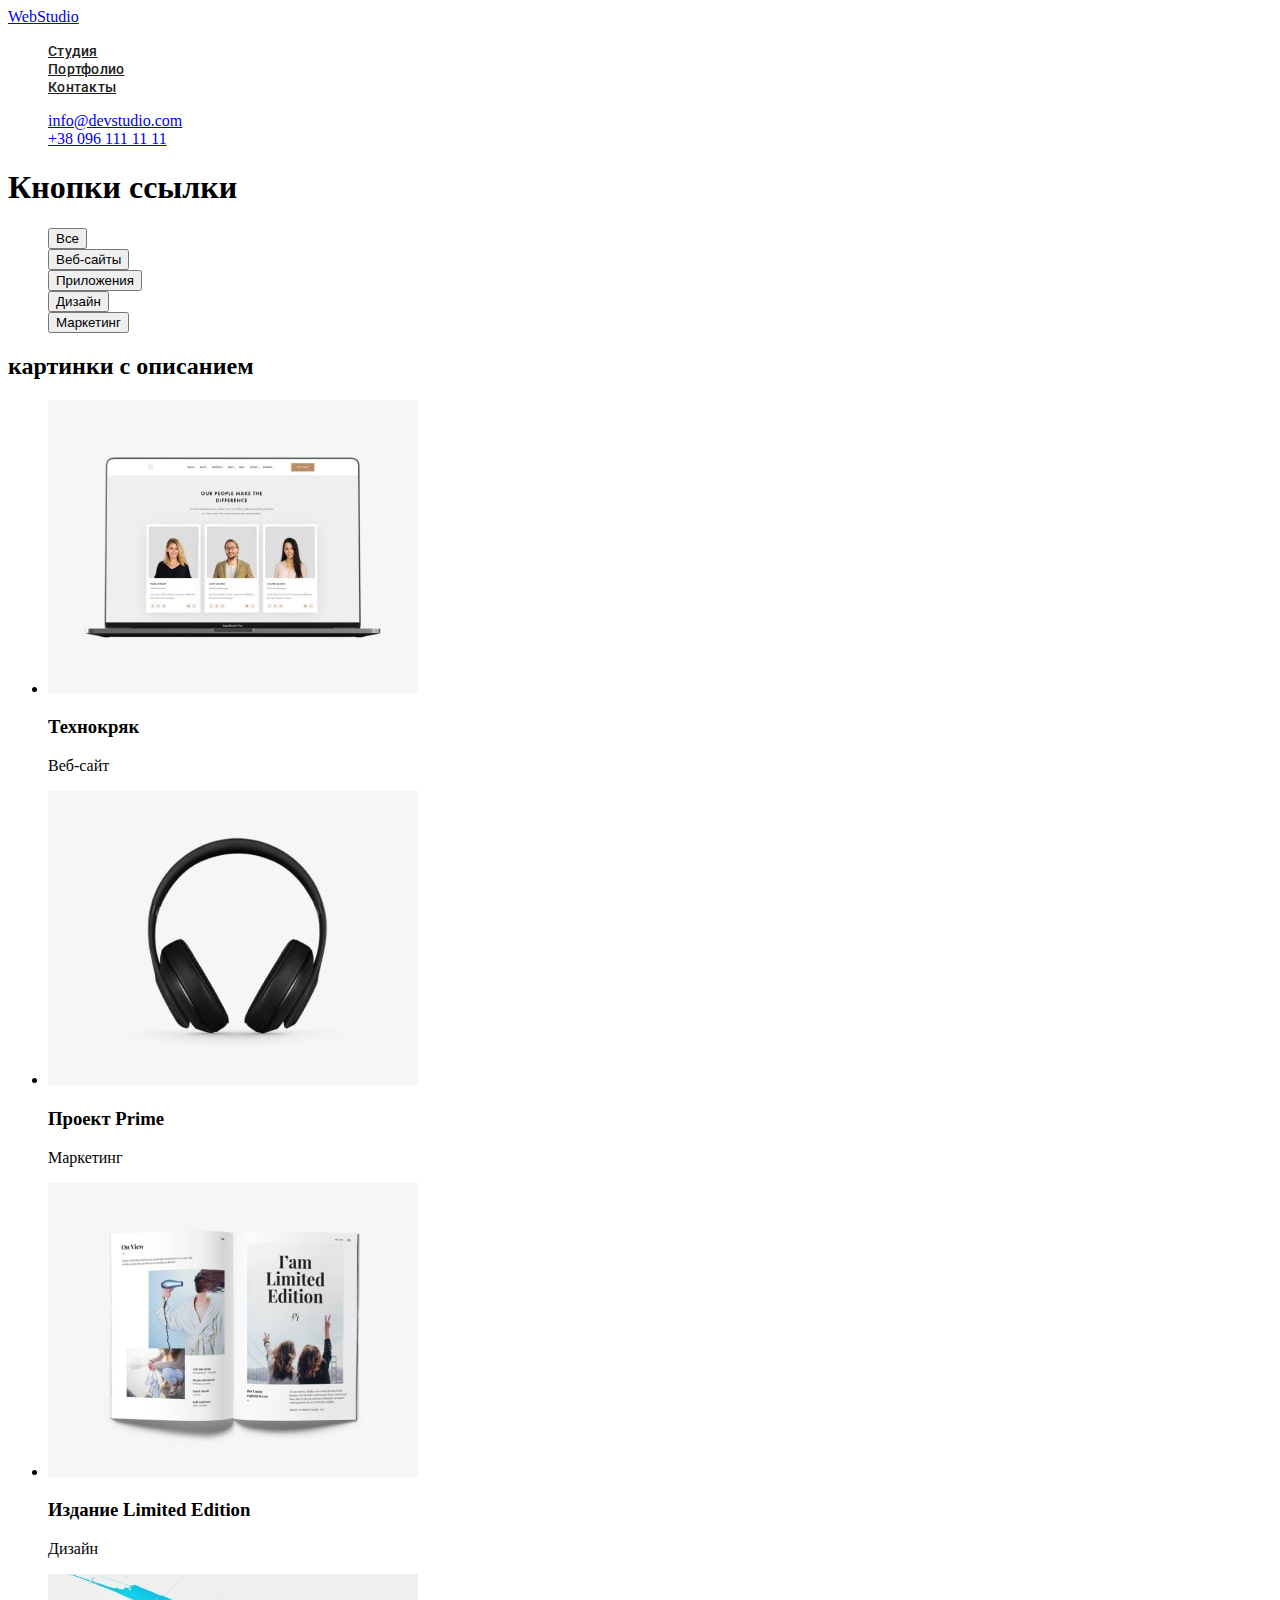
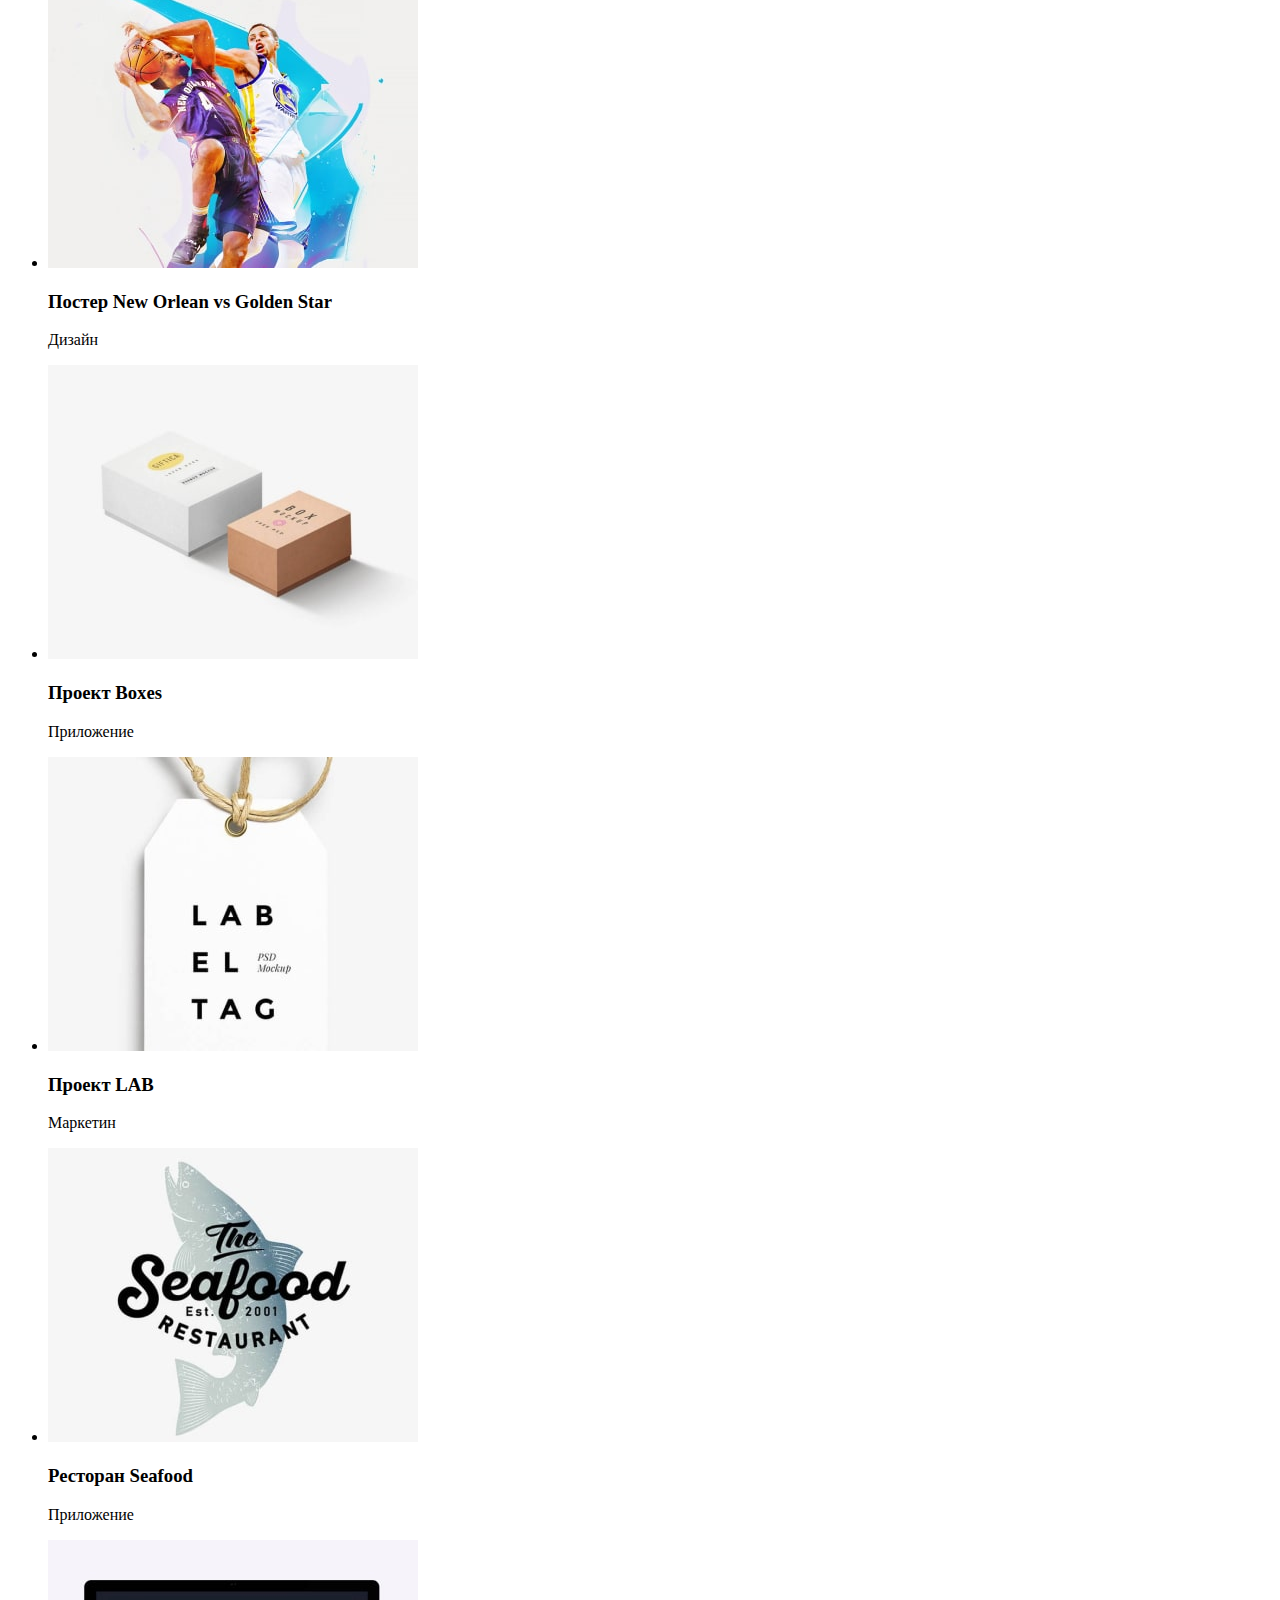
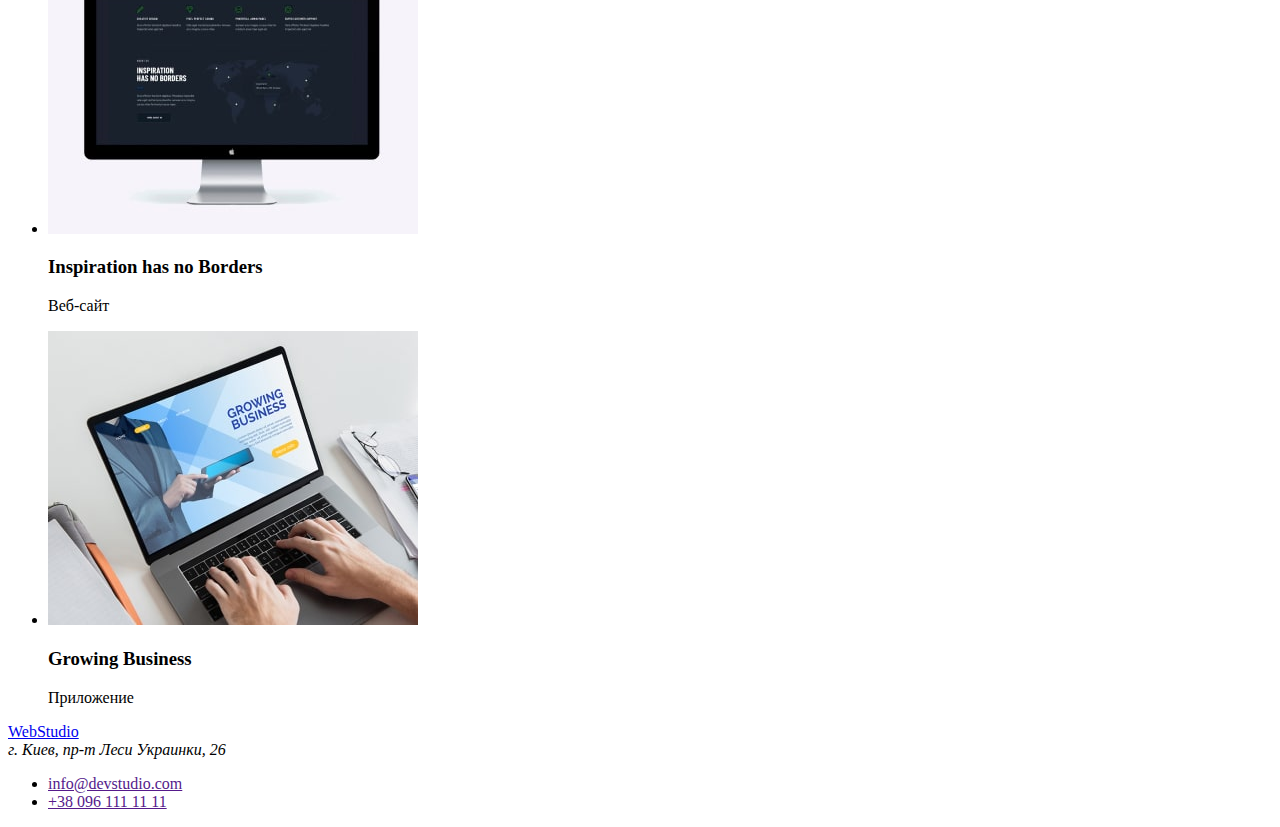
==== portfolio.html @ 8af30c6c "вношу стили" ====
<!DOCTYPE html>
<html lang="ru">

<head>
    <meta charset="UTF-8">
    <meta http-equiv="X-UA-Compatible" content="IE=edge">
    <meta name="viewport" content="width=device-width, initial-scale=1.0">
    
    <title>portfolio</title>
    <link rel="preconnect" href="https://fonts.googleapis.com">
    <link rel="preconnect" href="https://fonts.gstatic.com" crossorigin>
    <link
        href="https://fonts.googleapis.com/css2?family=Montserrat:wght@400;700&family=Raleway:wght@700&family=Roboto:wght@400;500;700;900&display=swap"
        rel="stylesheet">
    <link rel="stylesheet" href="./css/style.css">

</head>

<body>
    <header class="header">
        
        <nav class="navigation">
            <a lang="en" href="WebStudio"><span> Web</span>Studio</a>
            <ul class="marker">
                <li ><a class="navigation-stil" href="" class="navigation-list" >Студия</a></li>
                <li ><a class="navigation-stil"class="navigation-list" href=""  >Портфолио</a></li>
                <li ><a class="navigation-stil"class="navigation-list"href=""   >Контакты</a></li>
            </ul>
        </nav>
        <ul class="marker">
            <li ><a class="navigation-list"  href="mailto:info@devstudio.com" >info@devstudio.com</a></li>
            <li ><a class="navigation-list"  href="tel:+380961111111" >+38 096 111 11 11</a></li>
        </ul>

    </header>

    <!-- Герой-->
    <main>
        <!-- <h1>Навигация</h1> -->
        <section>
            <h1>Кнопки ссылки</h1>
            <ul>
                <li class="marker">
                    <button class="navigation-list" type="booton">Все</button>
                </li>
                <li class="marker">
                    <button type="button">Веб-сайты</button>
                </li>
                <li class="marker">
                    <button type="button">Приложения</button>
                </li>
                <li class="marker">
                    <button type="button">Дизайн</button>
                </li>
                <li class="marker">
                    <button type="button">Маркетинг</button>
                </li>
            </ul>
        </section>

        <!-- <h2>картинки с описанием</h2> -->
        <section>
            <h2>картинки с описанием</h2>
            <ul>
                <li>
                    <img src="./img/img_portfolio/img_1.jpg" alt="ноутбук с дизайнерами">
                    <h3>Технокряк</h3>
                    <p>Веб-сайт</p>
                </li>
                <li>
                    <img src="./img/img_portfolio/img_2.jpg" alt="наушники">
                    <h3>Проект Prime</h3>
                    <p>Маркетинг</p>
                </li>
                <li>
                    <img src="./img/img_portfolio/img_3.jpg" alt="журнал">
                    <h3>Издание Limited Edition</h3>
                    <p>Дизайн</p>
                </li>
                <li>
                    <img src="./img/img_portfolio/img_4.jpg" alt="спорт">
                    <h3>Постер New Orlean vs Golden Star</h3>
                    <p>Дизайн</p>
                </li>
                <li>
                    <img src="./img/img_portfolio/img_5.jpg" alt="коробки">
                    <h3>Проект Boxes</h3>
                    <p>Приложение</p>
                </li>
                <li>
                    <img src="./img/img_portfolio/img_6.jpg" alt="бирка">
                    <h3>Проект LAB</h3>
                    <p>Маркетин</p>
                </li>
                <li>
                    <img src="./img/img_portfolio/img_7.jpg" alt="рыба">
                    <h3>Ресторан Seafood</h3>
                    <p>Приложение</p>
                </li>
                <li>
                    <img src="./img/img_portfolio/img_8.jpg" alt="монитор стационарный">
                    <h3>Inspiration has no Borders</h3>
                    <p>Веб-сайт</p>
                </li>
                <li>
                    <img src="./img/img_portfolio/img_9.jpg" alt="ноутбук">
                    <h3>Growing Business</h3>
                    <p>Приложение</p>
                </li>
            </ul>


        </section>

    </main>
    <!-- Подвал -->
    <footer>
        <a lang="en" href="WebStudio"><span> Web</span>Studio</a>

        <address>г. Киев, пр-т Леси Украинки, 26</address>

        <ul>
            <li><a href="">info@devstudio.com</a></li>
            <li><a href="">+38 096 111 11 11</a></li>
        </ul>

    </footer>



</body>

</html>
---- css/style.css ----
/* маркер */
.marker {
  list-style: none;
  text-decoration: none;
}
/* подчеркивание */
/* .underlining {
  text-decoration: none; */
}

/* хедер  */
.header {
  background: #ffffff;
}
/* навигация */
.navigation {
}
.navigation-stil {
  font-family: "Roboto", sans-serif;
  font-weight: 500;
  font-size: 14px;
  line-height: 1.14;
  letter-spacing: 0.02em;
  color: #212121;
}
/* псевдокласс */

/* :hover
    :focus
    :active
    :visited */

.navigation-list:hover,
:focus {
  color: #ffffff;
  background-color: #2196f3;
}
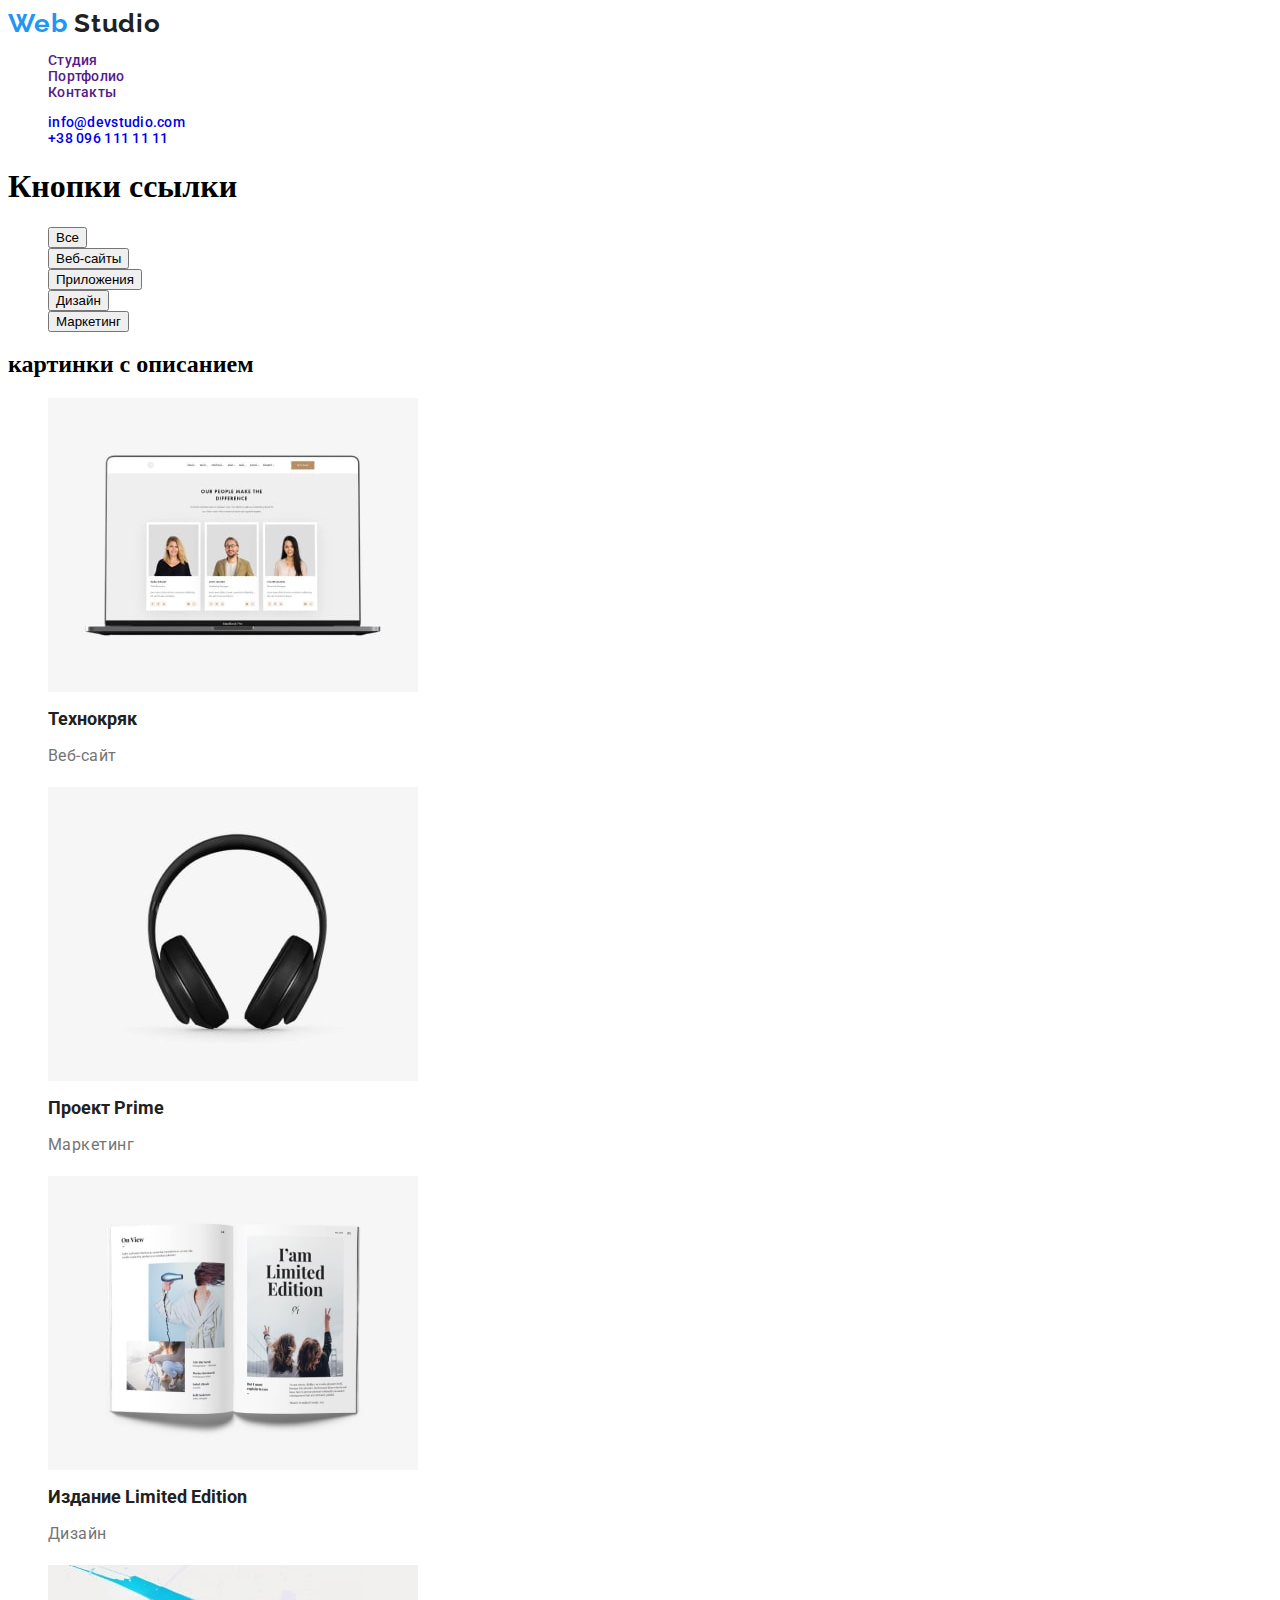
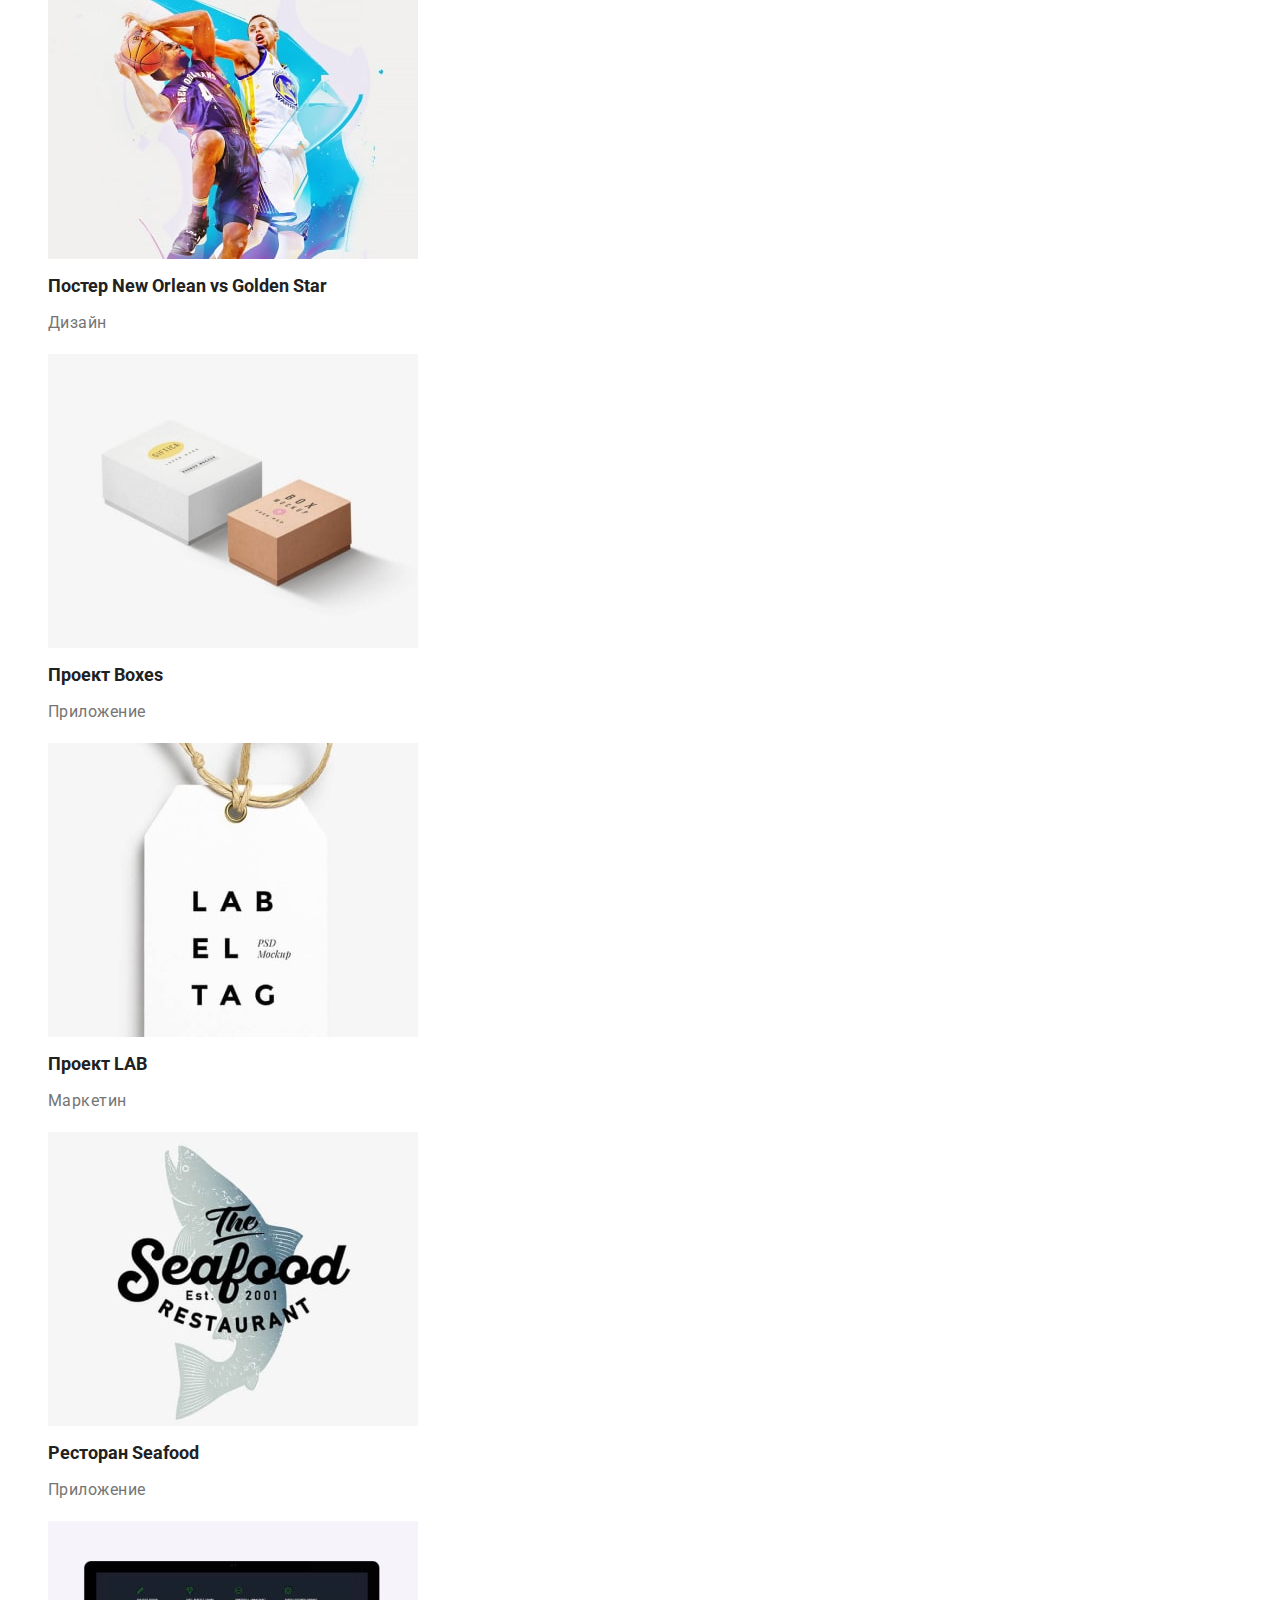
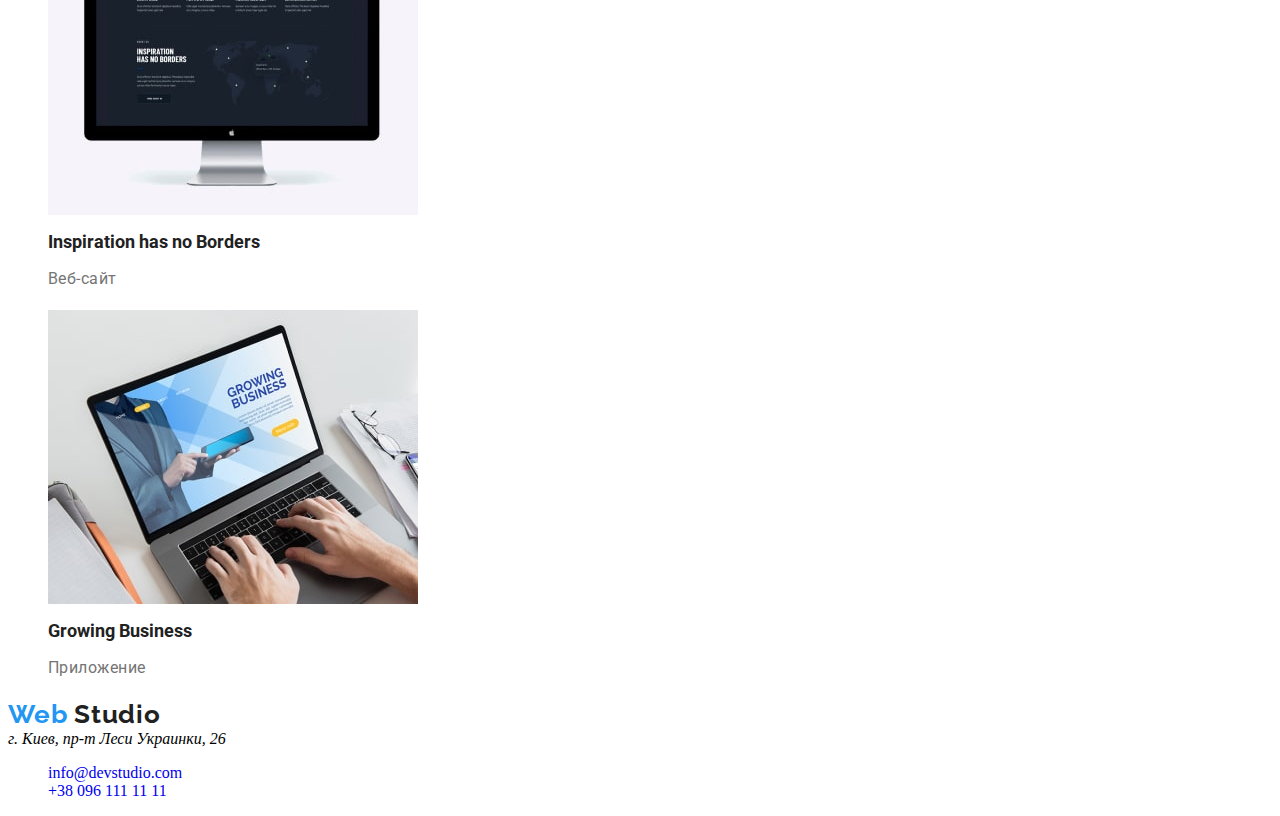
==== commit 6c352e8a: "закончил страницу портфолио" ====
--- a/portfolio.html
+++ b/portfolio.html
@@ -20,16 +20,17 @@
     <header class="header">
         
         <nav class="navigation">
-            <a lang="en" href="WebStudio"><span> Web</span>Studio</a>
-            <ul class="marker">
-                <li ><a class="navigation-stil" href="" class="navigation-list" >Студия</a></li>
-                <li ><a class="navigation-stil"class="navigation-list" href=""  >Портфолио</a></li>
-                <li ><a class="navigation-stil"class="navigation-list"href=""   >Контакты</a></li>
+            <a class="navigation-stil-logo underlining " lang="en" href="WebStudio"> Web <span style="color:#212121 ;"> Studio </span>  </a>
+
+            <ul class="navigation-stil marker " >
+                <li ><a class="navigation-list  underlining " href="">Студия</a></li>
+                <li ><a class="navigation-list  underlining" href="">Портфолио</a></li>
+                <li ><a class="navigation-list  underlining" href="">Контакты</a></li>
             </ul>
         </nav>
-        <ul class="marker">
-            <li ><a class="navigation-list"  href="mailto:info@devstudio.com" >info@devstudio.com</a></li>
-            <li ><a class="navigation-list"  href="tel:+380961111111" >+38 096 111 11 11</a></li>
+        <ul class="navigation-stil marker ">
+            <li ><a class="navigation-list  underlining " href="mailto:info@devstudio.com" >info@devstudio.com</a></li>
+            <li ><a class="navigation-list  underlining " href="tel:+380961111111" >+38 096 111 11 11</a></li>
         </ul>
 
     </header>
@@ -39,9 +40,9 @@
         <!-- <h1>Навигация</h1> -->
         <section>
             <h1>Кнопки ссылки</h1>
-            <ul>
+            <ul class="click-transition">
                 <li class="marker">
-                    <button class="navigation-list" type="booton">Все</button>
+                    <button  type="button">Все</button>
                 </li>
                 <li class="marker">
                     <button type="button">Веб-сайты</button>
@@ -56,56 +57,57 @@
                     <button type="button">Маркетинг</button>
                 </li>
             </ul>
+            
         </section>
 
         <!-- <h2>картинки с описанием</h2> -->
         <section>
             <h2>картинки с описанием</h2>
             <ul>
-                <li>
+                <li class="marker">
                     <img src="./img/img_portfolio/img_1.jpg" alt="ноутбук с дизайнерами">
-                    <h3>Технокряк</h3>
-                    <p>Веб-сайт</p>
+                    <h3 class="paragraph-pictures">Технокряк</h3>
+                    <p class="tech-portfolio-pictures">Веб-сайт</p>
                 </li>
-                <li>
+                <li class="marker">
                     <img src="./img/img_portfolio/img_2.jpg" alt="наушники">
-                    <h3>Проект Prime</h3>
-                    <p>Маркетинг</p>
+                    <h3 class="paragraph-pictures">Проект Prime</h3>
+                    <p class="tech-portfolio-pictures">Маркетинг</p>
                 </li>
-                <li>
+                <li class="marker">
                     <img src="./img/img_portfolio/img_3.jpg" alt="журнал">
-                    <h3>Издание Limited Edition</h3>
-                    <p>Дизайн</p>
+                    <h3 class="paragraph-pictures">Издание Limited Edition</h3>
+                    <p class="tech-portfolio-pictures">Дизайн</p>
                 </li>
-                <li>
+                <li class="marker">
                     <img src="./img/img_portfolio/img_4.jpg" alt="спорт">
-                    <h3>Постер New Orlean vs Golden Star</h3>
-                    <p>Дизайн</p>
+                    <h3 class="paragraph-pictures">Постер New Orlean vs Golden Star</h3>
+                    <p class="tech-portfolio-pictures">Дизайн</p>
                 </li>
-                <li>
+                <li class="marker">
                     <img src="./img/img_portfolio/img_5.jpg" alt="коробки">
-                    <h3>Проект Boxes</h3>
-                    <p>Приложение</p>
+                    <h3 class="paragraph-pictures">Проект Boxes</h3>
+                    <p class="tech-portfolio-pictures">Приложение</p>
                 </li>
-                <li>
+                <li class="marker">
                     <img src="./img/img_portfolio/img_6.jpg" alt="бирка">
-                    <h3>Проект LAB</h3>
-                    <p>Маркетин</p>
+                    <h3 class="paragraph-pictures">Проект LAB</h3>
+                    <p class="tech-portfolio-pictures">Маркетин</p>
                 </li>
-                <li>
+                <li class="marker">
                     <img src="./img/img_portfolio/img_7.jpg" alt="рыба">
-                    <h3>Ресторан Seafood</h3>
-                    <p>Приложение</p>
+                    <h3 class="paragraph-pictures">Ресторан Seafood</h3>
+                    <p class="tech-portfolio-pictures">Приложение</p>
                 </li>
-                <li>
+                <li class="marker">
                     <img src="./img/img_portfolio/img_8.jpg" alt="монитор стационарный">
-                    <h3>Inspiration has no Borders</h3>
-                    <p>Веб-сайт</p>
+                    <h3 class="paragraph-pictures">Inspiration has no Borders</h3>
+                    <p class="tech-portfolio-pictures">Веб-сайт</p>
                 </li>
-                <li>
+                <li class="marker">
                     <img src="./img/img_portfolio/img_9.jpg" alt="ноутбук">
-                    <h3>Growing Business</h3>
-                    <p>Приложение</p>
+                    <h3 class="paragraph-pictures">Growing Business</h3>
+                    <p class="tech-portfolio-pictures">Приложение</p>
                 </li>
             </ul>
 
@@ -115,13 +117,13 @@
     </main>
     <!-- Подвал -->
     <footer>
-        <a lang="en" href="WebStudio"><span> Web</span>Studio</a>
+        <a class="navigation-stil-logo underlining " lang="en" href="WebStudio"> Web <span style="color:#212121 ;"> Studio </span> </a>
 
         <address>г. Киев, пр-т Леси Украинки, 26</address>
 
-        <ul>
-            <li><a href="">info@devstudio.com</a></li>
-            <li><a href="">+38 096 111 11 11</a></li>
+        <ul >
+            <li class="marker" ><a class="navigation-list  underlining " href="mailto:info@devstudio.com">info@devstudio.com</a></li>
+            <li class="marker" ><a class="navigation-list  underlining " href="tel:+380961111111">+38 096 111 11 11</a></li>
         </ul>
 
     </footer>
--- a/css/style.css
+++ b/css/style.css
@@ -1,17 +1,19 @@
+/* ++++++ начало портфолио+++++ */
 /* маркер */
 .marker {
   list-style: none;
+}
+
+/* подчеркивание */
+
+.underlining {
   text-decoration: none;
-}
-/* подчеркивание */
-/* .underlining {
-  text-decoration: none; */
 }
 
 /* хедер  */
 .header {
-  background: #ffffff;
 }
+
 /* навигация */
 .navigation {
 }
@@ -23,6 +25,25 @@
   letter-spacing: 0.02em;
   color: #212121;
 }
+/* стиль логотипа */
+.navigation-stil-logo {
+  font-family: "Raleway", sans-serif;
+  font-weight: 700;
+  font-size: 26px;
+  line-height: 1.19;
+  letter-spacing: 0.03em;
+  color: #2196f3;
+}
+/* навигационные кнопки */
+.click-transition {
+  font-family: "Roboto", sans-serif;
+  font-weight: 500;
+  font-size: 14px;
+  line-height: 1.14;
+  letter-spacing: 0.03em;
+  color: #212121;
+  cursor: pointer;
+}
 /* псевдокласс */
 
 /* :hover
@@ -30,8 +51,26 @@
     :active
     :visited */
 
-.navigation-list:hover,
+.navigation-list :hover,
 :focus {
   color: #ffffff;
   background-color: #2196f3;
 }
+/* картинки с описанием */
+.paragraph-pictures {
+  font-family: "Roboto", sans-serif;
+  font-weight: 700;
+  font-size: 18px;
+  line-height: 0.5;
+  color: #212121;
+}
+
+/* текст в картинках портфолио*/
+.tech-portfolio-pictures {
+  font-family: "Roboto", sans-serif;
+  font-weight: 400;
+  font-size: 16px;
+  line-height: 30px;
+  letter-spacing: 0.03em;
+  color: #757575;
+}
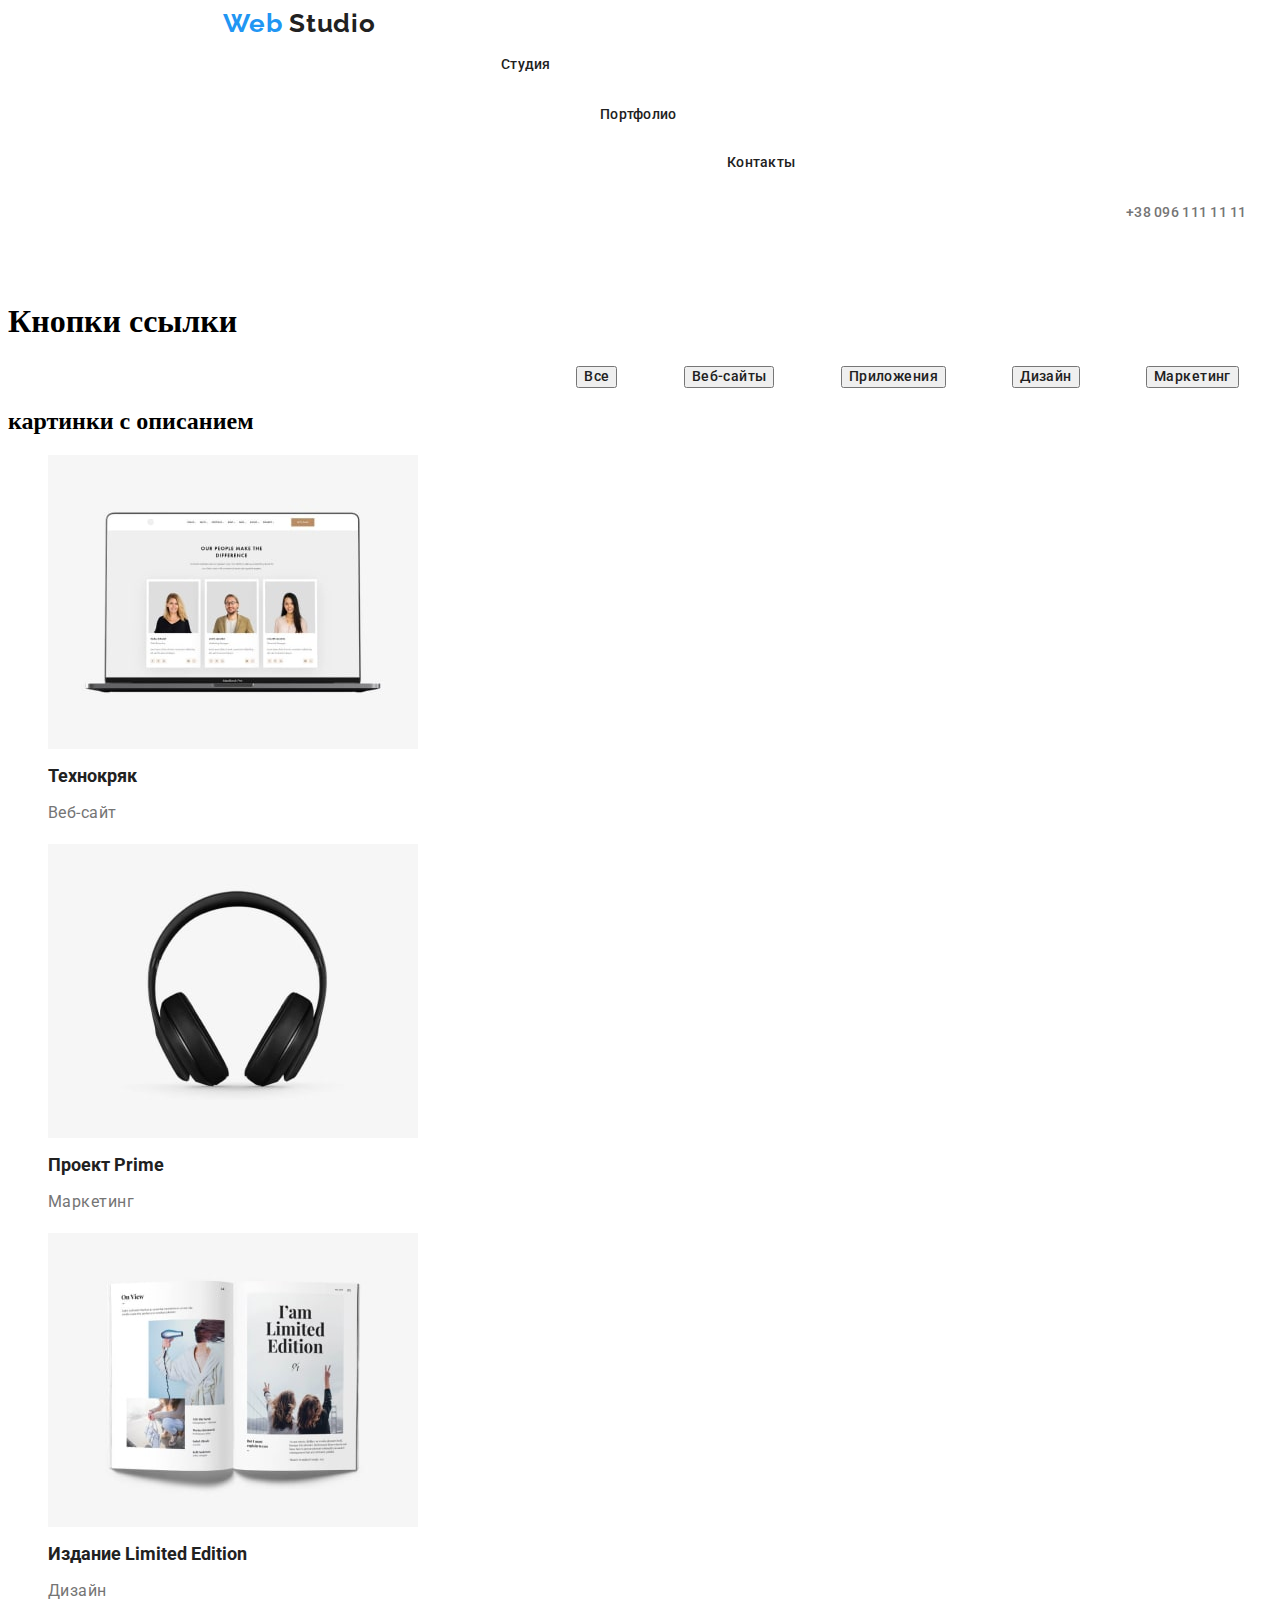
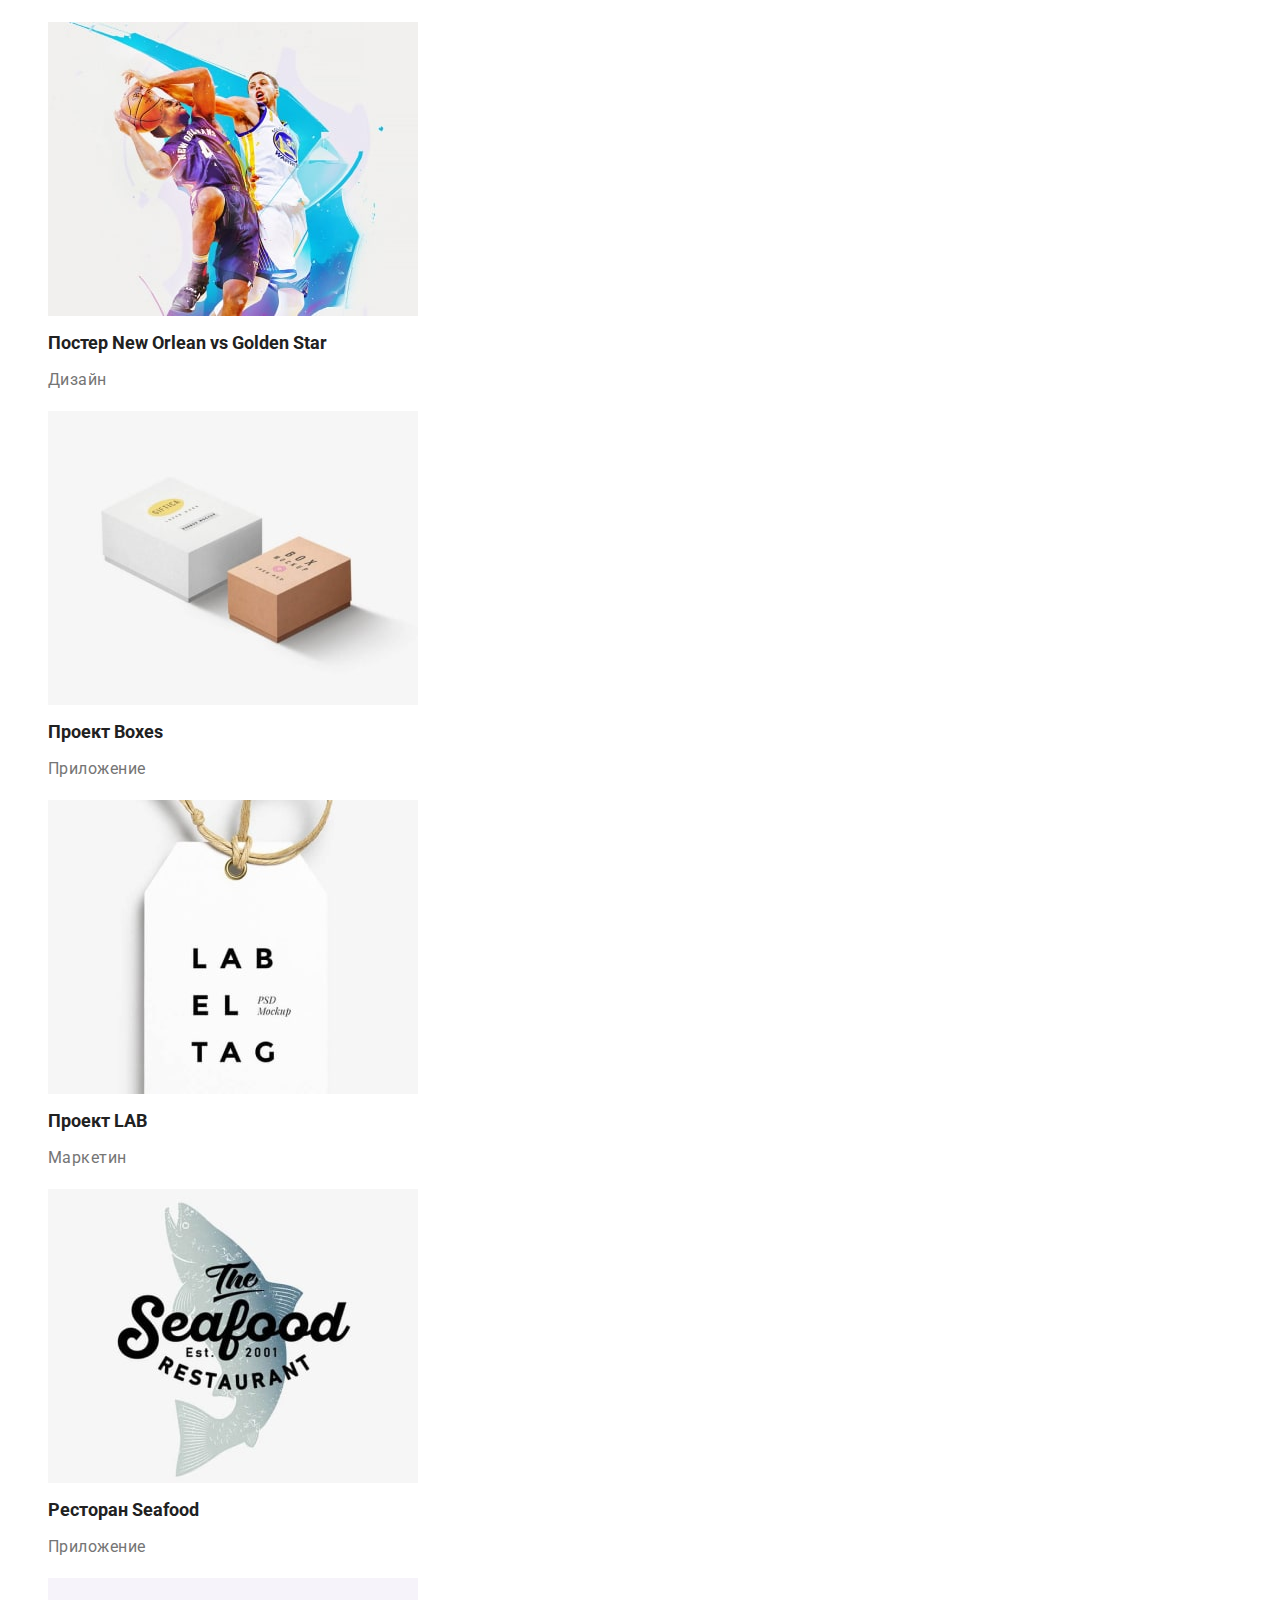
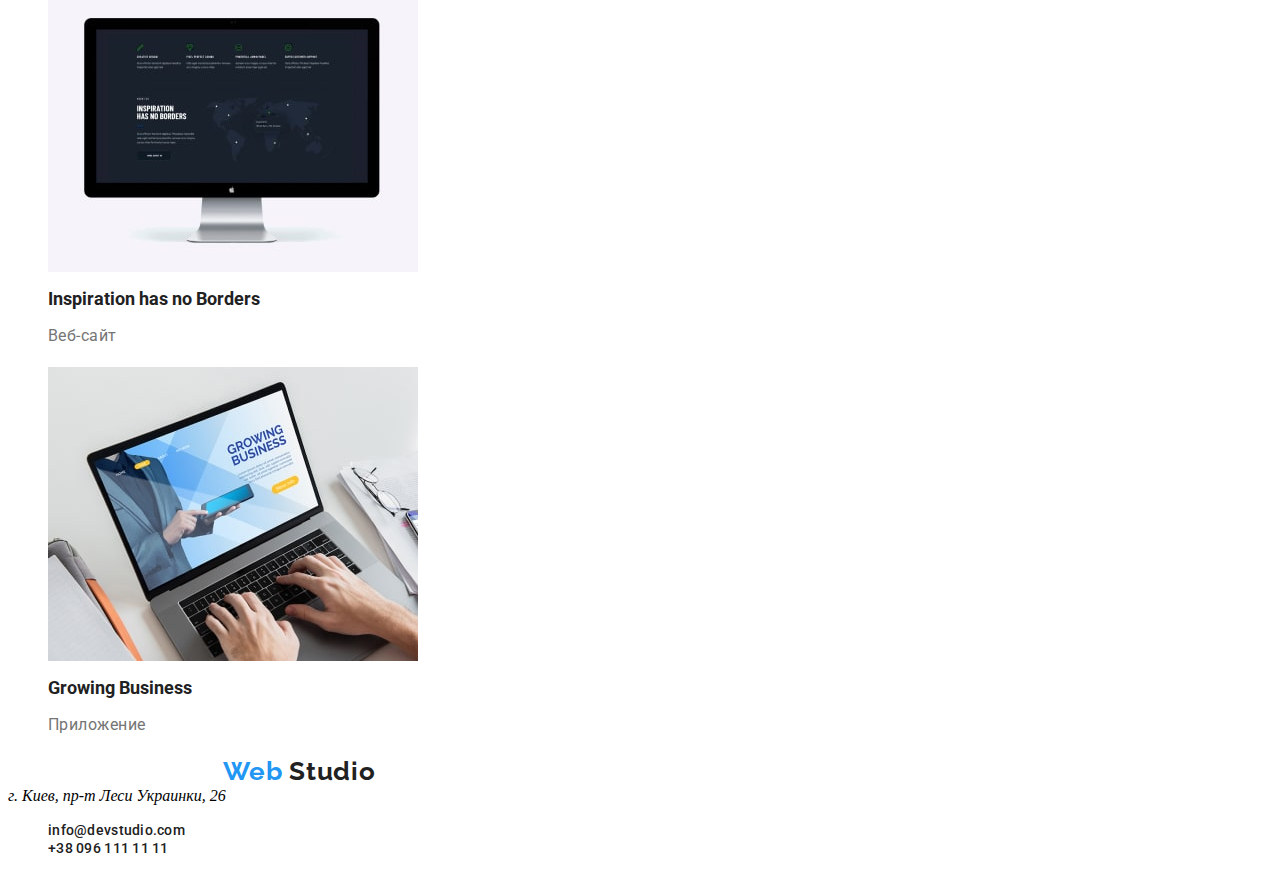
==== commit 4fdfd298: "Сделал домашнее задание / проверил валидатором/ прочитать Reedme" ====
--- a/portfolio.html
+++ b/portfolio.html
@@ -12,49 +12,56 @@
     <link
         href="https://fonts.googleapis.com/css2?family=Montserrat:wght@400;700&family=Raleway:wght@700&family=Roboto:wght@400;500;700;900&display=swap"
         rel="stylesheet">
-    <link rel="stylesheet" href="./css/style.css">
+
+    <link rel="stylesheet" href="./css/portfolio.css">
 
 </head>
+<body>    
+    <header >
+                
+            <nav class="navigation">
+                <a class="navigation-stil-logo underlining " lang="en" href="WebStudio"> Web <span style="color:#212121 ;"> Studio</span> </a>
+               
+                <ul class=" marker ">
+                    <li class="item-studio list " ><a class="navigation-list  underlining  " href="">Студия</a></li>
+                    <li class="item-portfolio list"><a class="navigation-list  underlining" href="">Портфолио</a></li>
+                    <li class="item-contacts list"><a class="navigation-list  underlining" href="">Контакты</a></li>
+                </ul>
+            </nav>
 
-<body>
-    <header class="header">
+                <ul class=" marker ">
+                    <li class="navigation-list-cont list "><a class="called  underlining  " href="tel:+380961111111">+38 096 111 11 11</a></li>
+                    <li class="navigation-list-mail list"><a class="called  underlining " href="mailto:info@devstudio.com">info@devstudio.com</a></li>
+                </ul>
+                
         
-        <nav class="navigation">
-            <a class="navigation-stil-logo underlining " lang="en" href="WebStudio"> Web <span style="color:#212121 ;"> Studio </span>  </a>
-
-            <ul class="navigation-stil marker " >
-                <li ><a class="navigation-list  underlining " href="">Студия</a></li>
-                <li ><a class="navigation-list  underlining" href="">Портфолио</a></li>
-                <li ><a class="navigation-list  underlining" href="">Контакты</a></li>
-            </ul>
-        </nav>
-        <ul class="navigation-stil marker ">
-            <li ><a class="navigation-list  underlining " href="mailto:info@devstudio.com" >info@devstudio.com</a></li>
-            <li ><a class="navigation-list  underlining " href="tel:+380961111111" >+38 096 111 11 11</a></li>
-        </ul>
 
     </header>
+    
 
     <!-- Герой-->
     <main>
         <!-- <h1>Навигация</h1> -->
         <section>
+            <!-- Нужно скрыть -->
+
             <h1>Кнопки ссылки</h1>
-            <ul class="click-transition">
-                <li class="marker">
-                    <button  type="button">Все</button>
+
+            <ul class="section-adventure">
+                <li class="list marker">
+                    <button class="click-transition" type="button">Все</button>
                 </li>
-                <li class="marker">
-                    <button type="button">Веб-сайты</button>
+                <li class="marker list">
+                    <button class="click-transition " type="button">Веб-сайты</button>
                 </li>
-                <li class="marker">
-                    <button type="button">Приложения</button>
+                <li class="marker list">
+                    <button  class="click-transition" type="button">Приложения</button>
                 </li>
-                <li class="marker">
-                    <button type="button">Дизайн</button>
+                <li class="marker list">
+                    <button  class="click-transition" type="button">Дизайн</button>
                 </li>
-                <li class="marker">
-                    <button type="button">Маркетинг</button>
+                <li class="marker list">
+                    <button  class="click-transition" type="button">Маркетинг</button>
                 </li>
             </ul>
             
@@ -62,7 +69,9 @@
 
         <!-- <h2>картинки с описанием</h2> -->
         <section>
+            <!-- Нужно скрыть -->
             <h2>картинки с описанием</h2>
+
             <ul>
                 <li class="marker">
                     <img src="./img/img_portfolio/img_1.jpg" alt="ноутбук с дизайнерами">
--- a/css/portfolio.css
+++ b/css/portfolio.css
@@ -0,0 +1,120 @@
+/* ++++++ Основные переменные с Header+++++ */
+
+/* точка /маркер */
+.marker {
+  list-style: none;
+}
+.underlining {
+  text-decoration: none;
+}
+/* псевдокласс */
+
+/* :hover
+    :focus
+    :active
+    :visited */
+
+.list :hover,
+:focus {
+  color: #212121;
+  background-color: #2196f3;
+}
+/* хедер  */
+.header {
+}
+
+/* навигация */
+.navigation {
+}
+/* стиль логотипа */
+
+.navigation-stil-logo {
+  font-family: "Raleway", sans-serif;
+  font-weight: 700;
+  font-size: 26px;
+  line-height: 1.19;
+  letter-spacing: 0.03em;
+  color: #2196f3;
+  margin-bottom: 24px;
+  margin-left: 215px;
+}
+/* стиль логотипа */
+
+.navigation-list {
+  font-family: "Roboto", sans-serif;
+  font-weight: 500;
+  font-size: 14px;
+  line-height: 1.14;
+  letter-spacing: 0.02em;
+  color: #212121;
+}
+/* Телефон мыло */
+.called {
+  font-family: "Roboto", sans-serif;
+  font-weight: 500;
+  font-size: 14px;
+  line-height: 1.14;
+  letter-spacing: 0.02em;
+  color: #757575;
+}
+/* Студия /портфолио/контакт */
+.item-studio {
+  margin-bottom: 32px;
+  margin-left: 453px;
+}
+.item-portfolio {
+  margin-bottom: 32px;
+  margin-left: 552px;
+}
+.item-contacts {
+  margin-bottom: 32px;
+  margin-left: 679px;
+  display: flex;
+}
+.navigation-list-cont {
+  margin-bottom: 32px;
+  margin-left: 1078px;
+}
+.navigation-list-mail {
+  margin-bottom: 32px;
+  margin-left: 1263px;
+}
+/* Хедер закончился */
+
+/* навигационные кнопки */
+.section-adventure {
+  display: flex;
+  margin-left: 495px;
+  padding-top: 5px;
+  font-size: center;
+  justify-content: space-around;
+  align-items: center;
+}
+
+.click-transition {
+  font-family: "Roboto", sans-serif;
+  font-weight: 500;
+  font-size: 14px;
+  line-height: 1.14;
+  letter-spacing: 0.03em;
+  color: #212121;
+  cursor: pointer;
+}
+/* картинки с описанием */
+.paragraph-pictures {
+  font-family: "Roboto", sans-serif;
+  font-weight: 700;
+  font-size: 18px;
+  line-height: 0.5;
+  color: #212121;
+}
+
+/* текст в картинках портфолио*/
+.tech-portfolio-pictures {
+  font-family: "Roboto", sans-serif;
+  font-weight: 400;
+  font-size: 16px;
+  line-height: 30px;
+  letter-spacing: 0.03em;
+  color: #757575;
+}
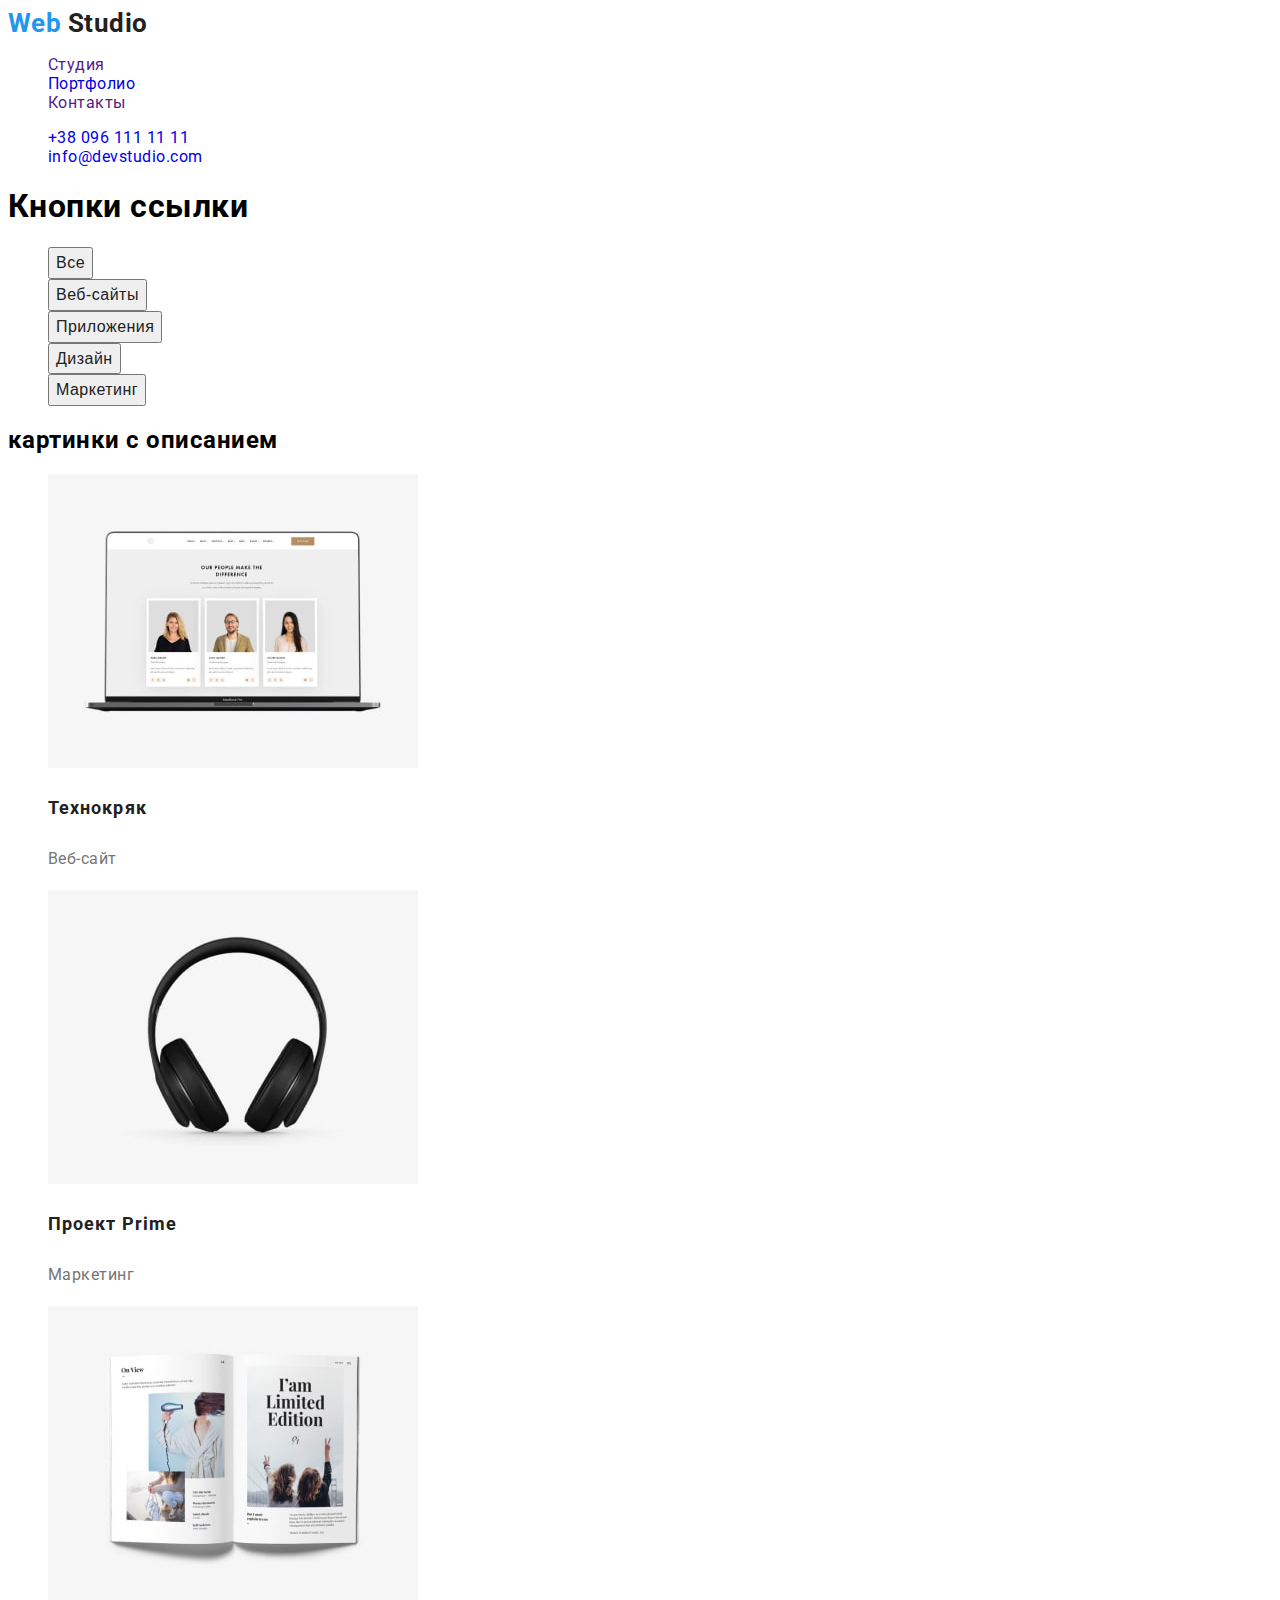
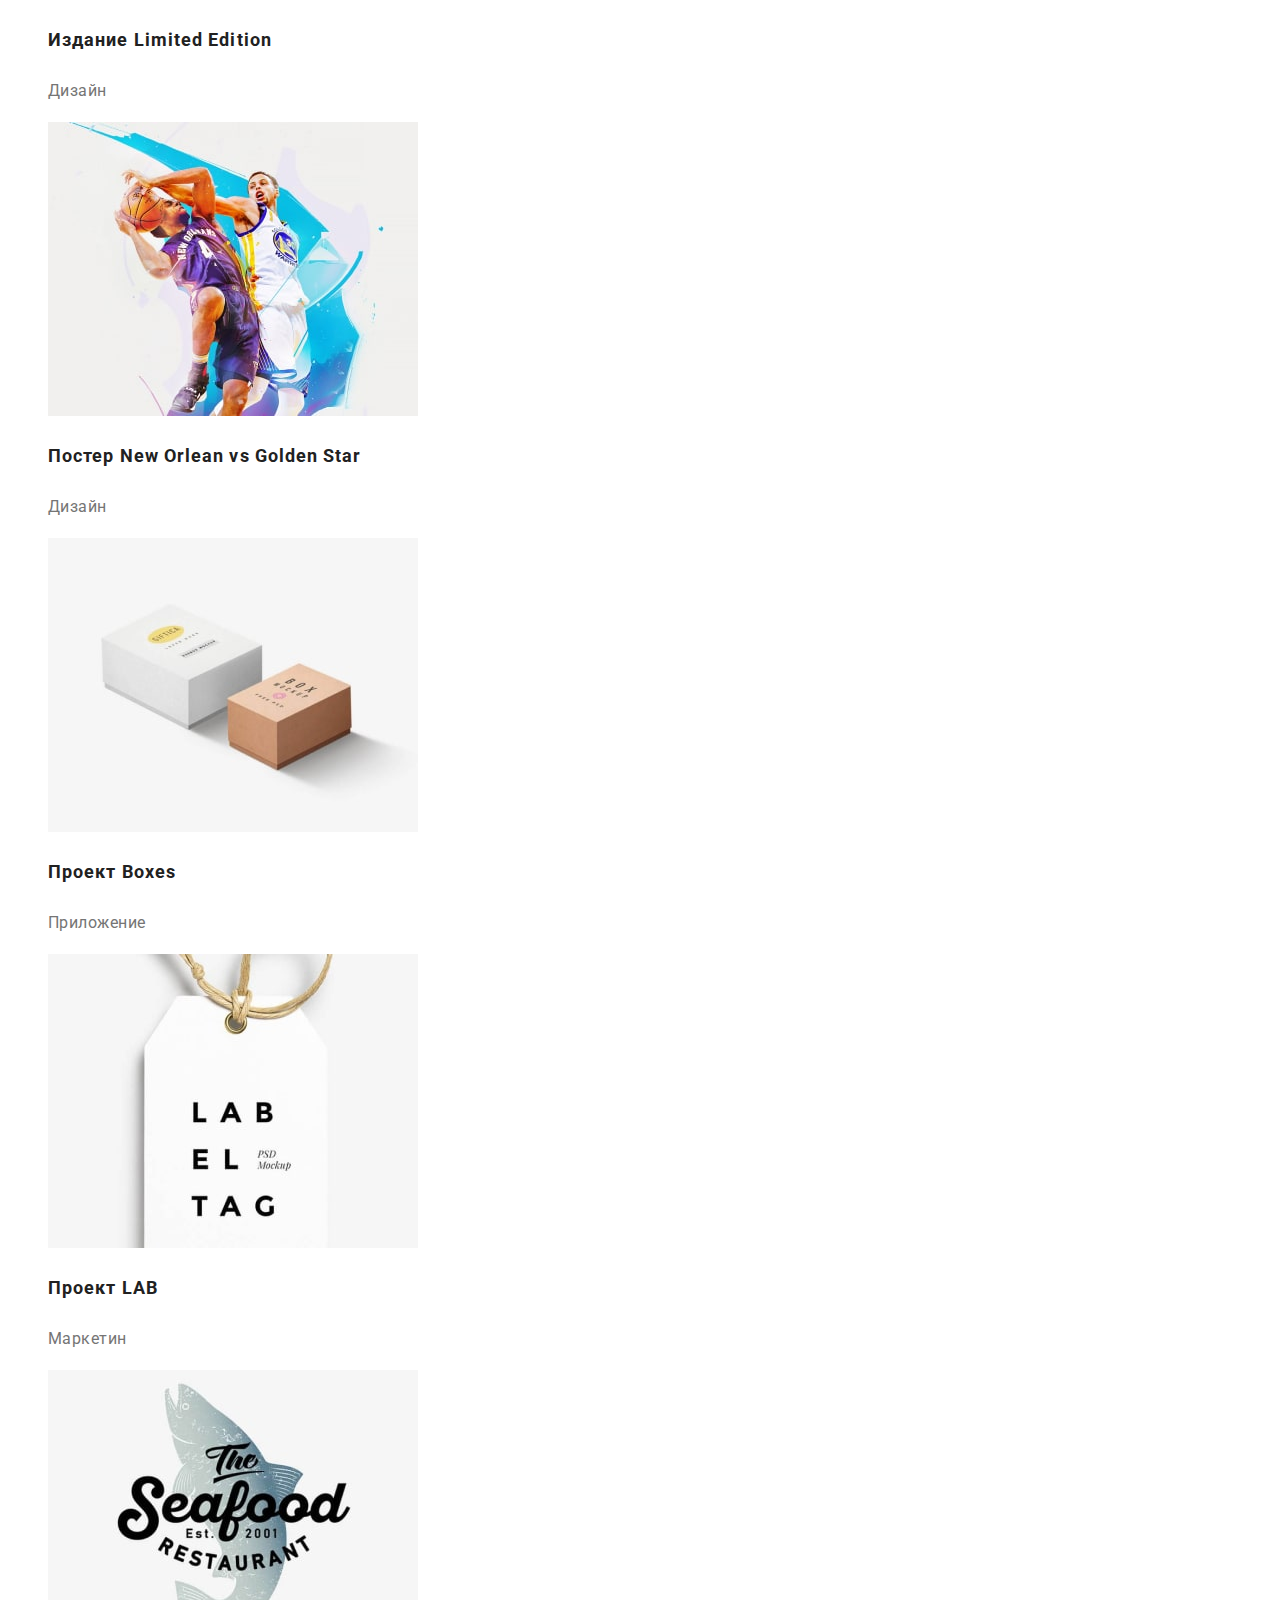
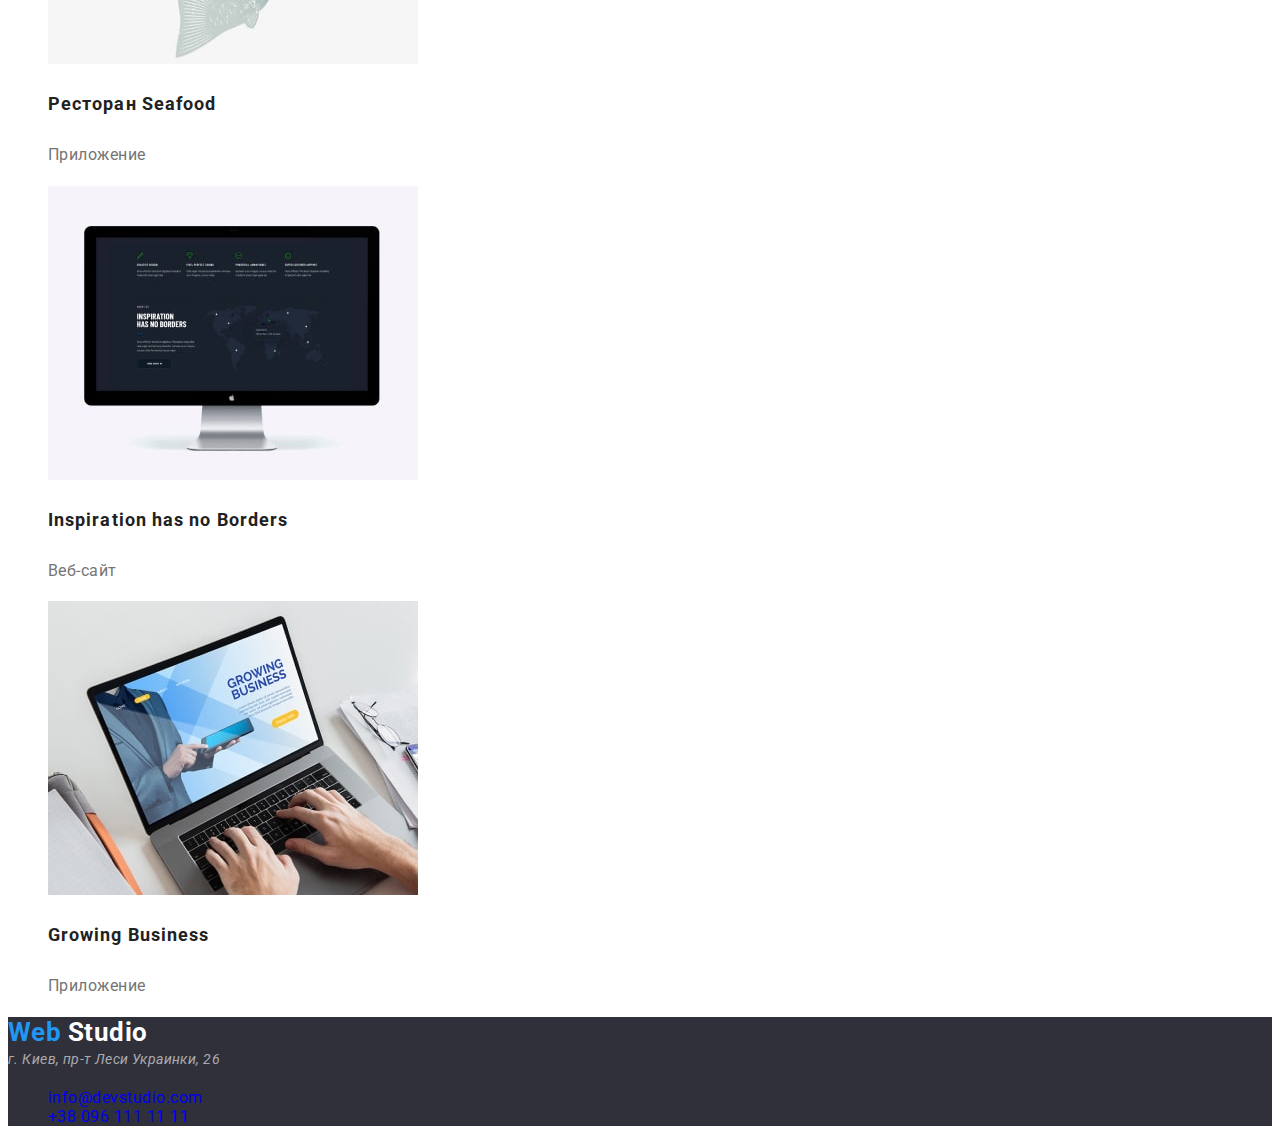
==== commit 45bb974f: "переделал второе дом задание" ====
--- a/portfolio.html
+++ b/portfolio.html
@@ -13,110 +13,108 @@
         href="https://fonts.googleapis.com/css2?family=Montserrat:wght@400;700&family=Raleway:wght@700&family=Roboto:wght@400;500;700;900&display=swap"
         rel="stylesheet">
 
-    <link rel="stylesheet" href="./css/portfolio.css">
+    <link rel="stylesheet" href="./css/style.css">
 
 </head>
 <body>    
-    <header >
-                
-            <nav class="navigation">
-                <a class="navigation-stil-logo underlining " lang="en" href="WebStudio"> Web <span style="color:#212121 ;"> Studio</span> </a>
-               
-                <ul class=" marker ">
-                    <li class="item-studio list " ><a class="navigation-list  underlining  " href="">Студия</a></li>
-                    <li class="item-portfolio list"><a class="navigation-list  underlining" href="">Портфолио</a></li>
-                    <li class="item-contacts list"><a class="navigation-list  underlining" href="">Контакты</a></li>
-                </ul>
-            </nav>
-
-                <ul class=" marker ">
-                    <li class="navigation-list-cont list "><a class="called  underlining  " href="tel:+380961111111">+38 096 111 11 11</a></li>
-                    <li class="navigation-list-mail list"><a class="called  underlining " href="mailto:info@devstudio.com">info@devstudio.com</a></li>
-                </ul>
-                
-        
-
+    <header class="heder-page">
+    
+        <nav class="style-navig-list">
+            <a class="logo " lang="en" href="./index.html"> Web <span class="accent-boton">Studio</span> </a>
+    
+            <ul >
+                <li><a class="link  " href="">Студия</a></li>
+                <li><a class="link" href="./portfolio.html" target="_blank">Портфолио</a></li>
+                <li><a class="link" href="">Контакты</a></li>
+            </ul>
+        </nav>
+    
+        <ul class="contakt-list">
+            <li><a class="link-tel " href="tel:+380961111111">+38 096 111 11 11</a></li>
+            <li><a class="link-adress " href="mailto:info@devstudio.com">info@devstudio.com</a></li>
+        </ul>
+    
     </header>
     
 
     <!-- Герой-->
     <main>
         <!-- <h1>Навигация</h1> -->
-        <section>
+        <section class="section-boton-navigation">
             <!-- Нужно скрыть -->
 
-            <h1>Кнопки ссылки</h1>
+            <h1 class="section-hide">Кнопки ссылки</h1>
 
-            <ul class="section-adventure">
-                <li class="list marker">
-                    <button class="click-transition" type="button">Все</button>
+            <ul class="botton-navigation">
+                <li >
+                    <button class="botons-stil " type="button">Все</button>
                 </li>
-                <li class="marker list">
-                    <button class="click-transition " type="button">Веб-сайты</button>
+                <li >
+                    <button class="botons-stil" type="button">Веб-сайты</button>
                 </li>
-                <li class="marker list">
-                    <button  class="click-transition" type="button">Приложения</button>
+                <li >
+                    <button  class="botons-stil" type="button">Приложения</button>
                 </li>
-                <li class="marker list">
-                    <button  class="click-transition" type="button">Дизайн</button>
+                <li >
+                    <button class="botons-stil"  type="button">Дизайн</button>
                 </li>
-                <li class="marker list">
-                    <button  class="click-transition" type="button">Маркетинг</button>
+                <li >
+                    <button  class="botons-stil" type="button">Маркетинг</button>
                 </li>
             </ul>
             
         </section>
 
         <!-- <h2>картинки с описанием</h2> -->
-        <section>
+        <section class="section-img-collection">
             <!-- Нужно скрыть -->
-            <h2>картинки с описанием</h2>
+            <h2 class="section-hide">картинки с описанием</h2>
 
             <ul>
-                <li class="marker">
+                <li class="section-img-list" >
                     <img src="./img/img_portfolio/img_1.jpg" alt="ноутбук с дизайнерами">
-                    <h3 class="paragraph-pictures">Технокряк</h3>
-                    <p class="tech-portfolio-pictures">Веб-сайт</p>
+                    <h3 class="section-img-item">Технокряк</h3>
+                    <p class="section-img-text">Веб-сайт</p>
                 </li>
-                <li class="marker">
+                <li class="section-img-list">
                     <img src="./img/img_portfolio/img_2.jpg" alt="наушники">
-                    <h3 class="paragraph-pictures">Проект Prime</h3>
-                    <p class="tech-portfolio-pictures">Маркетинг</p>
+                    <h3 class="section-img-item" >Проект Prime</h3>
+                    <p class="section-img-text">Маркетинг</p>
                 </li>
-                <li class="marker">
+                <li class="section-img-list">
                     <img src="./img/img_portfolio/img_3.jpg" alt="журнал">
-                    <h3 class="paragraph-pictures">Издание Limited Edition</h3>
-                    <p class="tech-portfolio-pictures">Дизайн</p>
+                    <h3 class="section-img-item">Издание Limited Edition</h3>
+                    <p class="section-img-text">Дизайн</p>
                 </li>
-                <li class="marker">
+                <li class="section-img-list">
                     <img src="./img/img_portfolio/img_4.jpg" alt="спорт">
-                    <h3 class="paragraph-pictures">Постер New Orlean vs Golden Star</h3>
-                    <p class="tech-portfolio-pictures">Дизайн</p>
+                    <h3 class="section-img-item">Постер New Orlean vs Golden Star</h3>
+                    <p class="section-img-text">Дизайн</p>
                 </li>
-                <li class="marker">
+                <li class="section-img-list">
                     <img src="./img/img_portfolio/img_5.jpg" alt="коробки">
-                    <h3 class="paragraph-pictures">Проект Boxes</h3>
-                    <p class="tech-portfolio-pictures">Приложение</p>
+                    <h3 class="section-img-item">Проект Boxes</h3>
+                    <p class="section-img-text">Приложение</p>
                 </li>
-                <li class="marker">
+                <li class="section-img-list">
                     <img src="./img/img_portfolio/img_6.jpg" alt="бирка">
-                    <h3 class="paragraph-pictures">Проект LAB</h3>
-                    <p class="tech-portfolio-pictures">Маркетин</p>
+                    <h3 class="section-img-item">Проект LAB</h3>
+                    <p class="section-img-text">Маркетин</p>
                 </li>
-                <li class="marker">
+                <li class="section-img-list">
                     <img src="./img/img_portfolio/img_7.jpg" alt="рыба">
-                    <h3 class="paragraph-pictures">Ресторан Seafood</h3>
-                    <p class="tech-portfolio-pictures">Приложение</p>
+                    <h3 class="section-img-item">Ресторан Seafood</h3>
+                    <p class="section-img-text">Приложение</p>
                 </li>
-                <li class="marker">
+                <li class="section-img-list">
                     <img src="./img/img_portfolio/img_8.jpg" alt="монитор стационарный">
-                    <h3 class="paragraph-pictures">Inspiration has no Borders</h3>
-                    <p class="tech-portfolio-pictures">Веб-сайт</p>
+                    <h3 class="section-img-item">Inspiration has no Borders</h3>
+                    <p class="section-img-text">Веб-сайт</p>
                 </li>
-                <li class="marker">
+                <li class="section-img-list">
                     <img src="./img/img_portfolio/img_9.jpg" alt="ноутбук">
-                    <h3 class="paragraph-pictures">Growing Business</h3>
-                    <p class="tech-portfolio-pictures">Приложение</p>
+                    <h3 class="section-img-item">Growing Business</h3>
+                    <p class="section-img-text">Приложение</p>
                 </li>
             </ul>
 
@@ -125,16 +123,17 @@
 
     </main>
     <!-- Подвал -->
-    <footer>
-        <a class="navigation-stil-logo underlining " lang="en" href="WebStudio"> Web <span style="color:#212121 ;"> Studio </span> </a>
-
-        <address>г. Киев, пр-т Леси Украинки, 26</address>
-
-        <ul >
-            <li class="marker" ><a class="navigation-list  underlining " href="mailto:info@devstudio.com">info@devstudio.com</a></li>
-            <li class="marker" ><a class="navigation-list  underlining " href="tel:+380961111111">+38 096 111 11 11</a></li>
+    <footer class="footer-page">
+        <a class="logo " lang="en" href="./index.html"> Web <span class="accent-boton-footer">Studio</span> </a>
+    
+        <address class="footer-page-adres">г. Киев, пр-т Леси Украинки, 26</address>
+    
+        <ul>
+            <li><a class="link-adress link" href="mailto:info@devstudio.com">info@devstudio.com</a></li>
+            <li><a class="link-tel link" href="tel:+380961111111">+38 096 111 11 11</a></li>
+    
         </ul>
-
+    
     </footer>
 
 
--- a/css/style.css
+++ b/css/style.css
@@ -0,0 +1,187 @@
+:root {
+  --primari-white-color: #ffffff;
+  --variable-color: #2196f3;
+  --text-color: #757575;
+  --basic-color: #212121;
+}
+a {
+  text-decoration: none;
+}
+ul {
+  list-style: none;
+}
+.accent:hover,
+.acsent:focus {
+}
+body {
+  font-family: "Roboto", sans-serif;
+  text-color: var(--basic-color);
+  background-color: var(--primari-white-color);
+  letter-spacing: 0.03em;
+}
+/* ХЕДЕР */
+.heder-page {
+}
+.link 
+:hover,
+:focus {
+  color: var(--variable-color);
+  font-weight: 500;
+  font-size: 14px;
+  line-height: 1.14;
+  letter-spacing: 0.02em;
+}
+/* Подсветка ссылок кнопок */
+/* .logo-text {
+  color: #212121; */
+}
+.style-navig-list {
+}
+.logo {
+  font-weight: 700;
+  font-size: 26px;
+  line-height: 1.19;
+  color: var(--variable-color);
+}
+.accent-boton {
+  color: var(--basic-color);
+}
+.boton-navig {
+}
+.contakt-list{
+
+}
+.link-adress
+.link-tel{
+  font-weight: 500;
+font-size: 14px;
+line-height: 1.14;
+letter-spacing: 0.02em;
+color:var(--text-color)
+}
+
+/* ГЕРОЙ */
+.section-list {
+}
+.section-heder {
+  font-weight: 900;
+  font-size: 44px;
+  line-height: 1.36;
+  text-align: center;
+  letter-spacing: 0.06em;
+  text-transform: uppercase;
+  color: var();
+}
+.section-baton {
+  font-weight: 700;
+  font-size: 16px;
+  line-height: 1.87;
+  display: flex;
+  align-items: center;
+  text-align: center;
+  letter-spacing: 0.06em;
+  color: var(--primari-white-color);
+  background-color: var(--variable-color);
+}
+.section-main-first {
+}
+/* СПРЯТАТЬ ТЕКСТ */
+.section-hide {
+}
+.section-main-heder {
+  font-weight: 700;
+  font-size: 14px;
+  line-height: 1.14;
+  letter-spacing: 0.03em;
+  text-transform: uppercase;
+  color: var(--basic-color);
+}
+.section-text {
+  font-weight: 400;
+  font-size: 14px;
+  line-height: 1.71;
+  letter-spacing: 0.03em;
+  color: var(--text-color);
+}
+.section-picture {
+}
+.section-picture-img {
+}
+.section-main-picture,
+.team-hader {
+  font-weight: 700;
+  font-size: 36px;
+  line-height: 1.16;
+  text-align: center;
+  letter-spacing: 0.03em;
+  color: var(--basic-color);
+}
+/* <!-- Секция 2--> */
+.section-team {
+}
+.team-hader-employees {
+}
+.team-hader-list {
+  font-weight: 500;
+  font-size: 16px;
+  line-height: 1.18;
+  letter-spacing: 0.03em;
+  color: var(--basic-color);
+}
+.team-hader-text {
+  font-weight: 400;
+  font-size: 16px;
+  line-height: 1.18;
+  letter-spacing: 0.03em;
+  color: var(--text-color);
+}
+/* ПОДВАЛ */
+.footer-page {
+  background: #2f303a;
+}
+.footer-page-adres {
+  font-family: "Roboto", sans-serif;
+  font-weight: 400;
+  font-size: 14px;
+  line-height: 1.71;
+  letter-spacing: 0.03em;
+  color: rgba(255, 255, 255, 0.6);
+}
+.accent-boton-footer {
+  color: var(--primari-white-color);
+}
+/* Портфолио */
+.section-boton-nav{
+
+}
+.botton-navigation{
+
+
+}
+.botons-stil{
+color:var(--basic-color);
+font-weight: 500;
+font-size: 16px;
+line-height: 1.62;
+letter-spacing: 0.03em;
+}
+.section-img-collection{
+
+}
+.section-img-list{
+
+}
+.section-img-item{
+  font-weight:700;
+font-size: 18px;
+line-height: 2;
+letter-spacing: 0.06em;
+color:var(--basic-color);
+}
+.section-img-text{
+  font-weight: 400;
+font-size: 16px;
+line-height: 1.87;
+letter-spacing: 0.03em;
+color:var(--text-color);
+}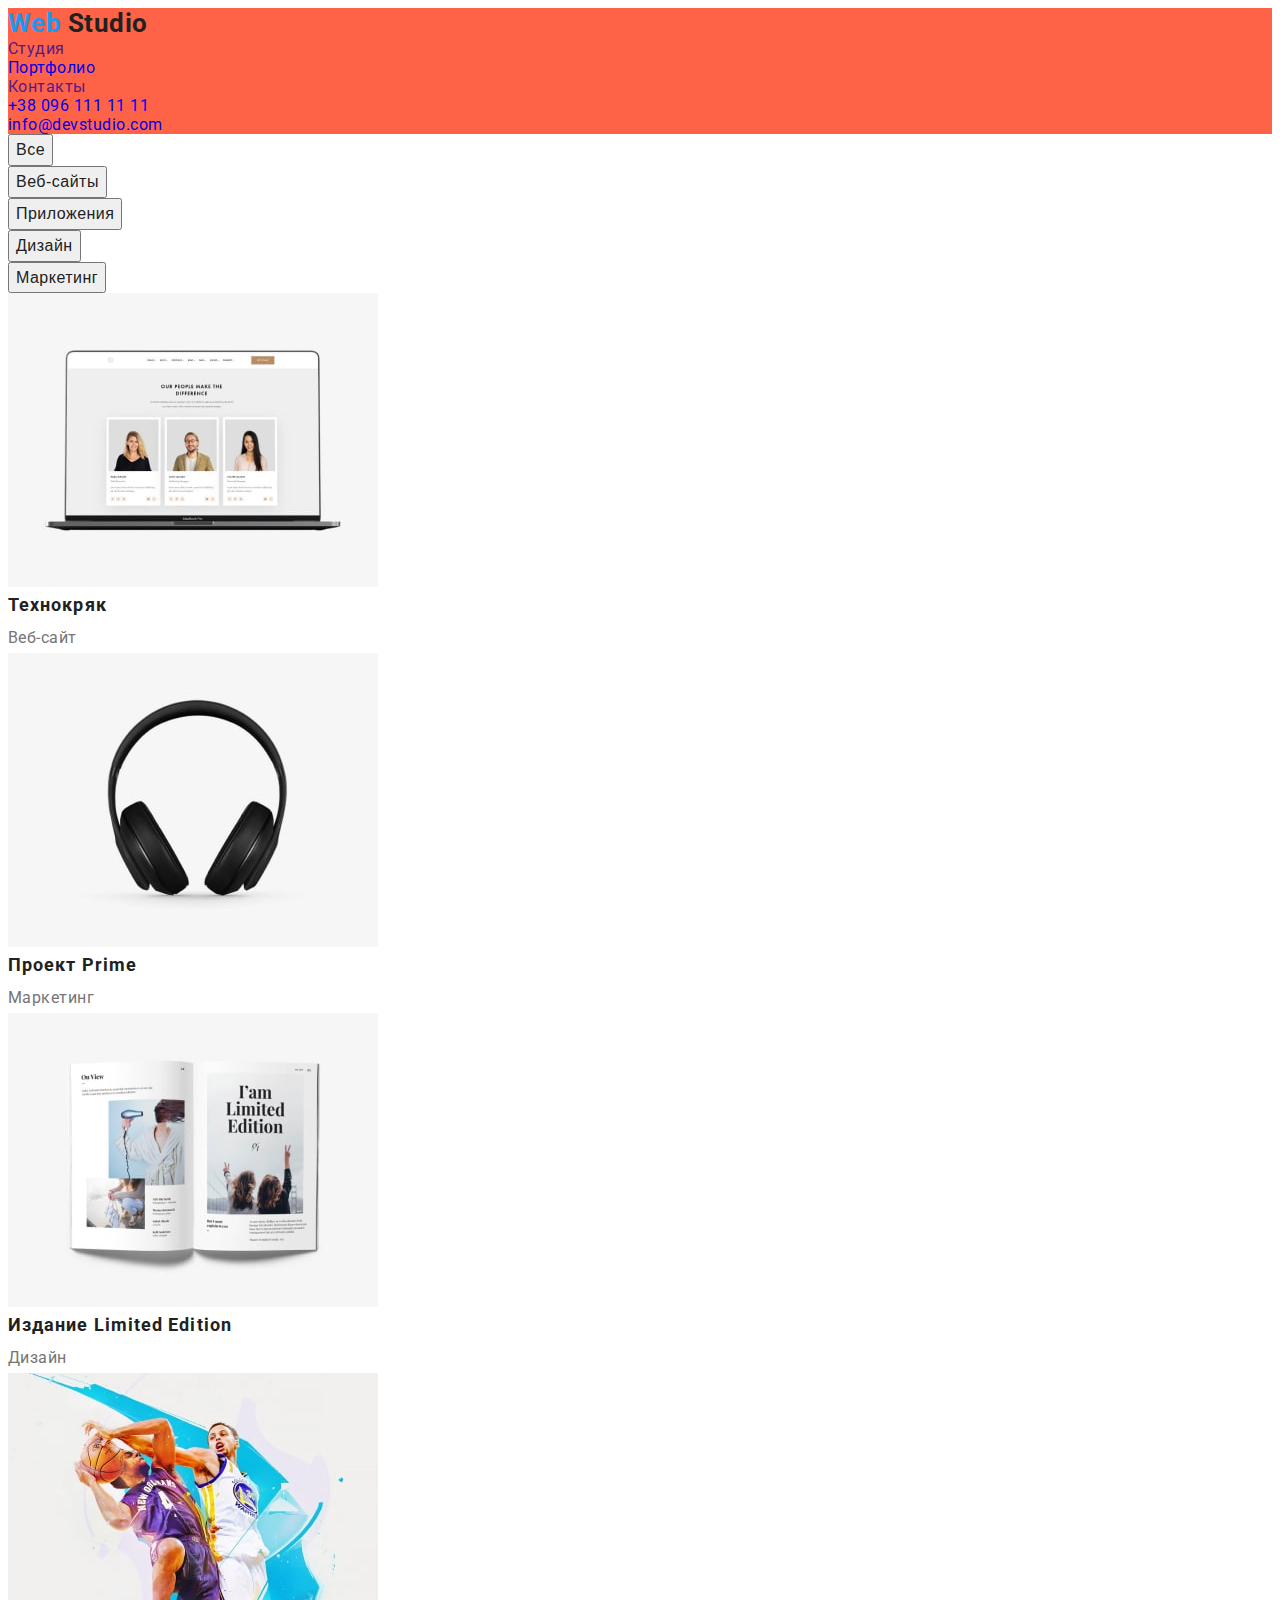
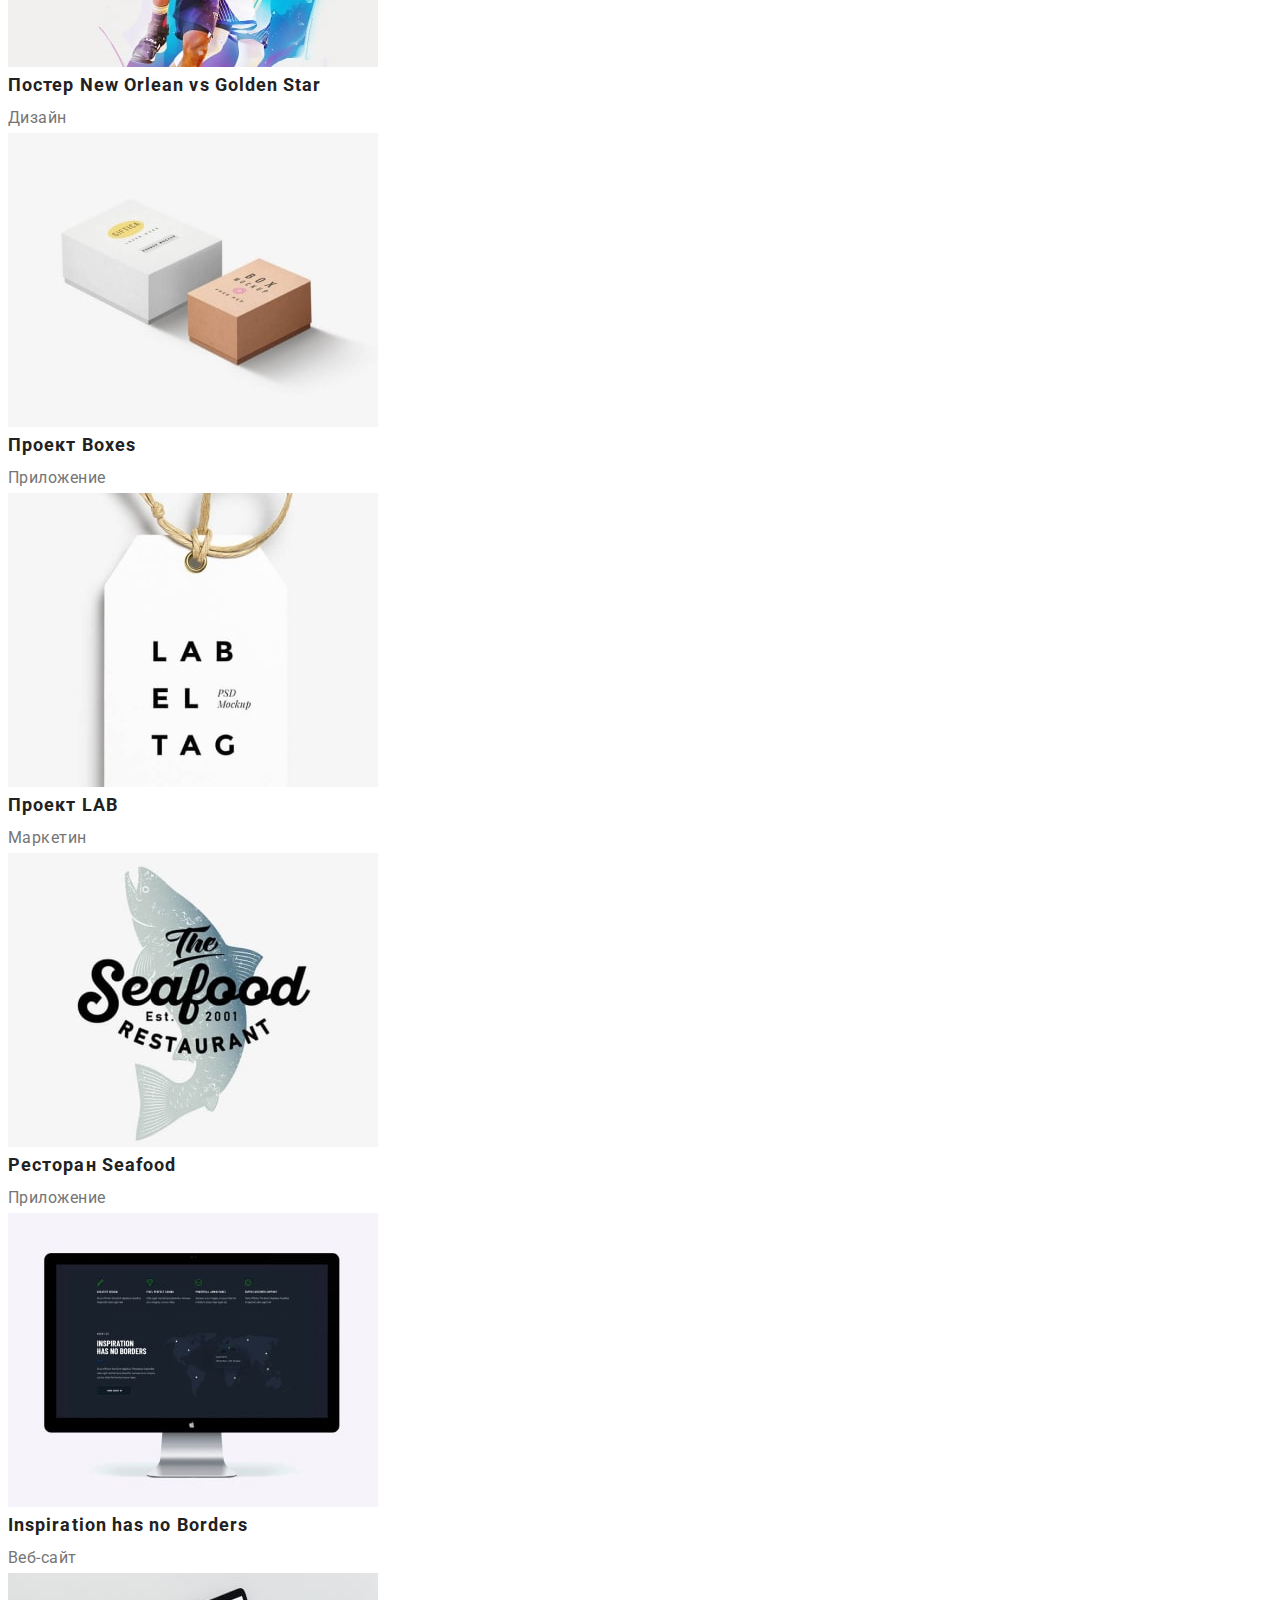
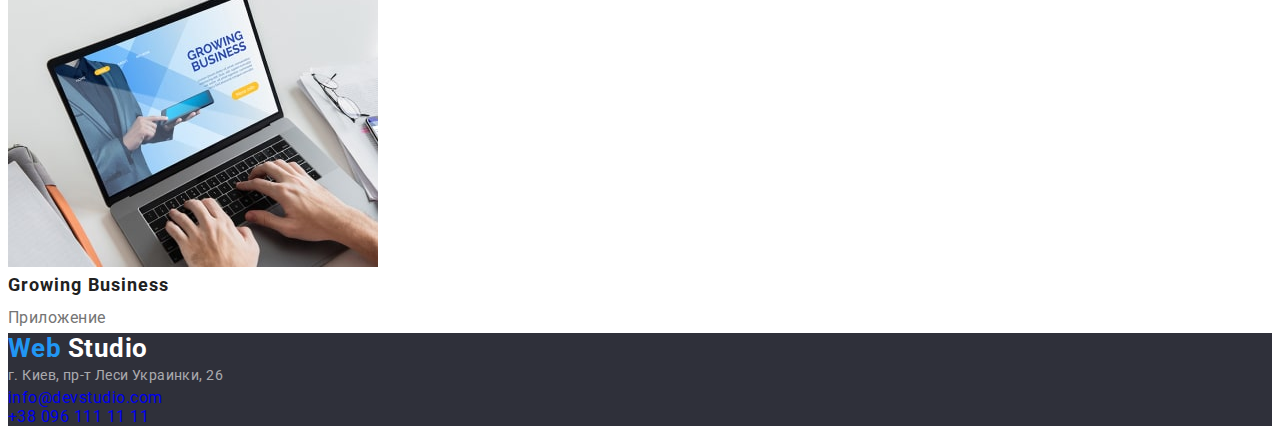
==== commit 7e815588: "не работае контейнер" ====
--- a/portfolio.html
+++ b/portfolio.html
@@ -43,23 +43,23 @@
         <section class="section-boton-navigation">
             <!-- Нужно скрыть -->
 
-            <h1 class="section-hide">Кнопки ссылки</h1>
+            <h1 class="section-hide">Навигация</h1>
 
             <ul class="botton-navigation">
                 <li >
-                    <button class="botons-stil " type="button">Все</button>
+                    <button class="botons-stil pointer" type="button">Все</button>
                 </li>
                 <li >
-                    <button class="botons-stil" type="button">Веб-сайты</button>
+                    <button class="botons-stil pointer" type="button">Веб-сайты</button>
                 </li>
                 <li >
-                    <button  class="botons-stil" type="button">Приложения</button>
+                    <button  class="botons-stil pointer" type="button">Приложения</button>
                 </li>
                 <li >
-                    <button class="botons-stil"  type="button">Дизайн</button>
+                    <button class="botons-stil pointer"  type="button">Дизайн</button>
                 </li>
                 <li >
-                    <button  class="botons-stil" type="button">Маркетинг</button>
+                    <button  class="botons-stil pointer" type="button">Маркетинг</button>
                 </li>
             </ul>
             
--- a/css/style.css
+++ b/css/style.css
@@ -1,14 +1,36 @@
 :root {
-  --primari-white-color: #ffffff;
+  --primari-white-color:#ffffff;
   --variable-color: #2196f3;
   --text-color: #757575;
   --basic-color: #212121;
+  --background-central:#2F303A;
 }
 a {
   text-decoration: none;
 }
 ul {
   list-style: none;
+}
+h1,
+h2,
+h3,
+h4,
+p
+{
+  margin-top: 0;
+  margin-bottom: 0;
+}
+ul,
+ol{
+margin-top: 0;
+margin-bottom: 0;
+padding-left: 0;
+}
+img{
+  display: block;
+}
+address{
+  font-style: normal;
 }
 .accent:hover,
 .acsent:focus {
@@ -21,19 +43,29 @@
 }
 /* ХЕДЕР */
 .heder-page {
+  background: tomato;
 }
 .link 
 :hover,
-:focus {
+:focus { 
   color: var(--variable-color);
   font-weight: 500;
   font-size: 14px;
   line-height: 1.14;
   letter-spacing: 0.02em;
 }
-/* Подсветка ссылок кнопок */
+/* Подсветка ссылок кнопок
 /* .logo-text {
-  color: #212121; */
+  color: #212121; */} 
+
+.container{
+  width:1170px;
+  padding-left: 15px;
+  padding-right: 15px;
+  margin-left:auto;
+  margin-right:auto;
+  
+  
 }
 .style-navig-list {
 }
@@ -51,26 +83,30 @@
 .contakt-list{
 
 }
+.pointer{
+  cursor: pointer;
+}
 .link-adress
 .link-tel{
-  font-weight: 500;
+font-weight: 500;
 font-size: 14px;
 line-height: 1.14;
 letter-spacing: 0.02em;
 color:var(--text-color)
 }
 
+
 /* ГЕРОЙ */
 .section-list {
+  background-color: var(--background-central);
 }
 .section-heder {
   font-weight: 900;
   font-size: 44px;
   line-height: 1.36;
-  text-align: center;
   letter-spacing: 0.06em;
-  text-transform: uppercase;
-  color: var();
+  color: var(--primari-white-color);
+  
 }
 .section-baton {
   font-weight: 700;
@@ -87,6 +123,7 @@
 }
 /* СПРЯТАТЬ ТЕКСТ */
 .section-hide {
+  display: none;
 }
 .section-main-heder {
   font-weight: 700;
@@ -112,7 +149,6 @@
   font-weight: 700;
   font-size: 36px;
   line-height: 1.16;
-  text-align: center;
   letter-spacing: 0.03em;
   color: var(--basic-color);
 }
